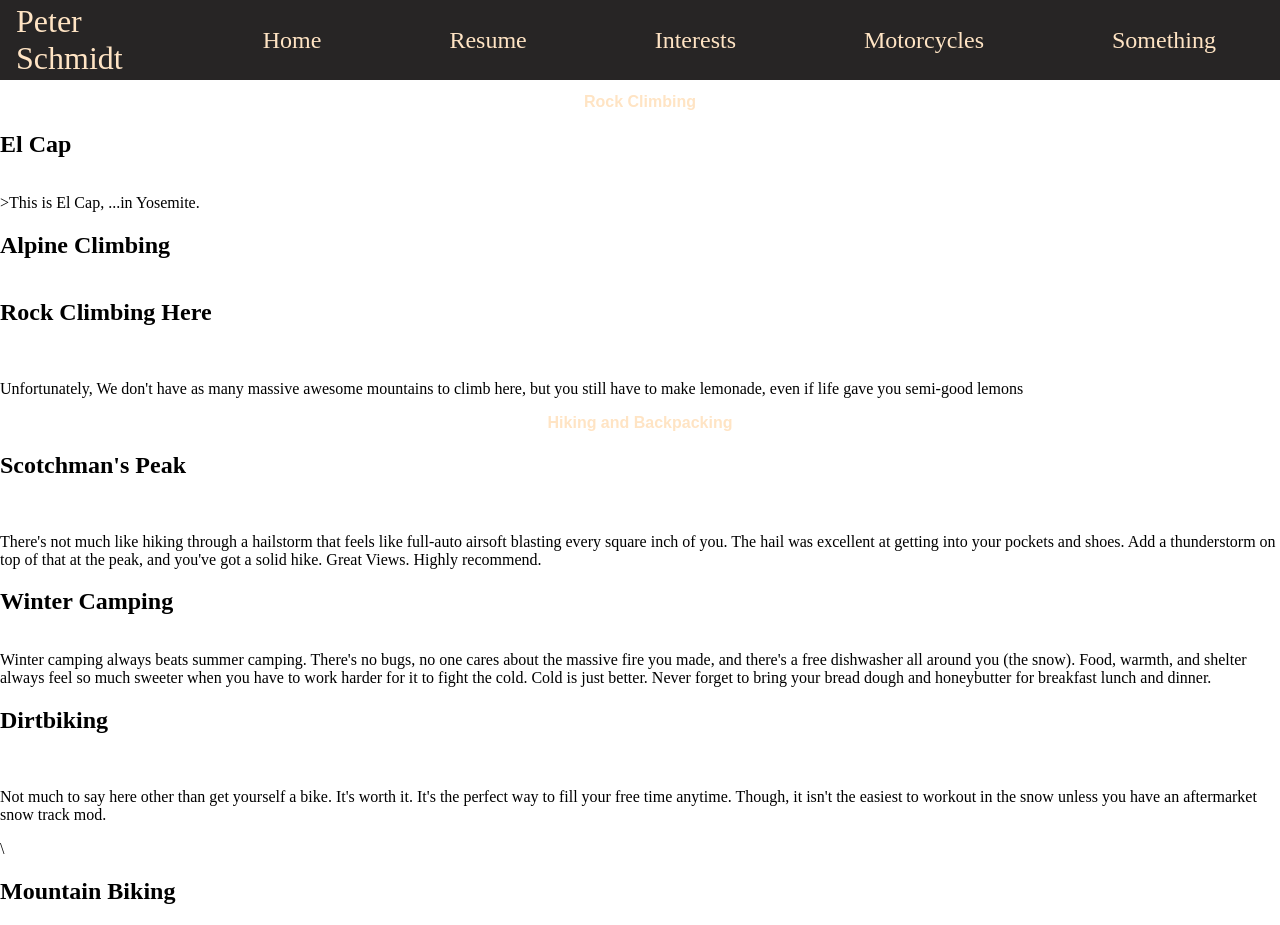
==== Interests.html @ 17c7e3bd "Progress in Interests.html" ====
<html>
    <head>
        <link rel="stylesheet" href="styles.css">
        <script src="/JS/scripts.js"></script>
    </head>

    <body> 

        <iframe src="menu.html" class="menu"></iframe>
        <section class="rockclimbingsection">
            <h1 class="RockClimbingTitle">Rock Climbing</h1>

            <h2>El Cap</h2>
            <!-- Picture of El Cap -->
            <img class="IntPic1" src=""> 
            <!-- El Cap descripion-->
            <p>>This is El Cap, ...in Yosemite. </p>
            
            <h2>Alpine Climbing</h2>
            <!-- Picture of Alpinist -->
            <img class="IntPic2" src="">
            <!-- Alpine Climbing Description -->
            <p></p>

            <h2>Rock Climbing Here</h2>
            <!-- Rock Climbing Here -->
            <img class="IntPic3" src="">
            <img class="IntPic4" src="">
            <!-- Rock Climbing Here Description -->
            <p>Unfortunately, We don't have as many massive awesome mountains to climb here, but you still have to make lemonade, even if life gave you semi-good lemons</p>
        </section>
        
        <section class="Hiking/Backpacking">
            <h1 class="Hiking/BackpackingTitle">Hiking and Backpacking</h1>

            <h2>Scotchman's Peak</h2>
            <!-- Scotchman's Peak Pictures-->
            <img class="IntPic5" src="">
            <img class="IntPic6" src="">
            <img class="IntPic7" src="">
            <!-- Scotchman's Peak -->
            <p>There's not much like hiking through a hailstorm that feels like full-auto airsoft blasting every square inch of you. The hail was excellent at getting into your pockets and shoes. Add a thunderstorm on top of that at the peak, and you've got a solid hike. Great Views. Highly recommend.</p>
            
            <h2>Winter Camping</h2>
            <!-- Winter Camping Picture -->
            <img class="IntPic8" src="">
            <!-- Winter Camping Description -->
            <p>Winter camping always beats summer camping. There's no bugs, no one cares about the massive fire you made, and there's a free dishwasher all around you (the snow). Food, warmth, and shelter always feel so much sweeter when you have to work harder for it to fight the cold. Cold is just better. Never forget to bring your bread dough and honeybutter for breakfast lunch and dinner.</p>

            <h2>Dirtbiking</h2>
            <!-- Dirtbike Camping Picture -->
            <img class="IntPic9" src="">
            <!-- Dirtbiking Picture -->
            <img class="IntPic10" src="">
            <!-- Dirtbiking Description -->
            <p>Not much to say here other than get yourself a bike. It's worth it. It's the perfect way to fill your free time anytime. Though, it isn't the easiest to workout in the snow unless you have an aftermarket snow track mod.</p>\

            <h2>Mountain Biking</h2>
            <!-- Mountain Biking Pictures -->
            <img class="IntPic11">
            <!-- Mountain Biking Description -->
            
        </section>
        
    </body>
</html>
---- styles.css ----
body {
    margin: 0;
    padding: 0;
    height: 100%;
}

h1 {
    text-align: center;
    font-family: "Source Sans Pro", sans-serif;
    font-weight: bolder;
    color: bisque;
    font-size: 12pt;
}

/* MENU */

.menu {
    background-color: rgb(39, 37, 37);
    height: 5rem;
    display: flex;
    justify-content: space-between;
    align-items: center;
    overflow: hidden;
    border: none;
    position: sticky;
    top: 0;
    z-index: 1000;
    width: 100%;
    overflow: hidden;
}

.name {
    font-size: 2rem;
    margin: auto 1rem;
    color: bisque;
}

.menu a {
    block-size: 5rem 5rem;
    font-size: 1.5rem;
    color: bisque;
    text-decoration: none;
    padding: 2rem;
    display: block;    
    margin: 2rem;
}
.menu a:hover {
    display: inline-block;
    background-color: rgb(255, 228, 196, 0.2);
}

/* HOME */

.Home {
    top: 0;
    width: 100%;
    height: 100vh;
    scroll-padding: 100px;
    background-image: url(Images/M1000RRWallpaper.jpg);
    background-size: cover;
    background-position: center;
    background-repeat: no-repeat;
    background-attachment: absolute;
    z-index: -2;
} 

/* RESUME PAGE*/

.resumepage {
    scrollbar-width: none;
}
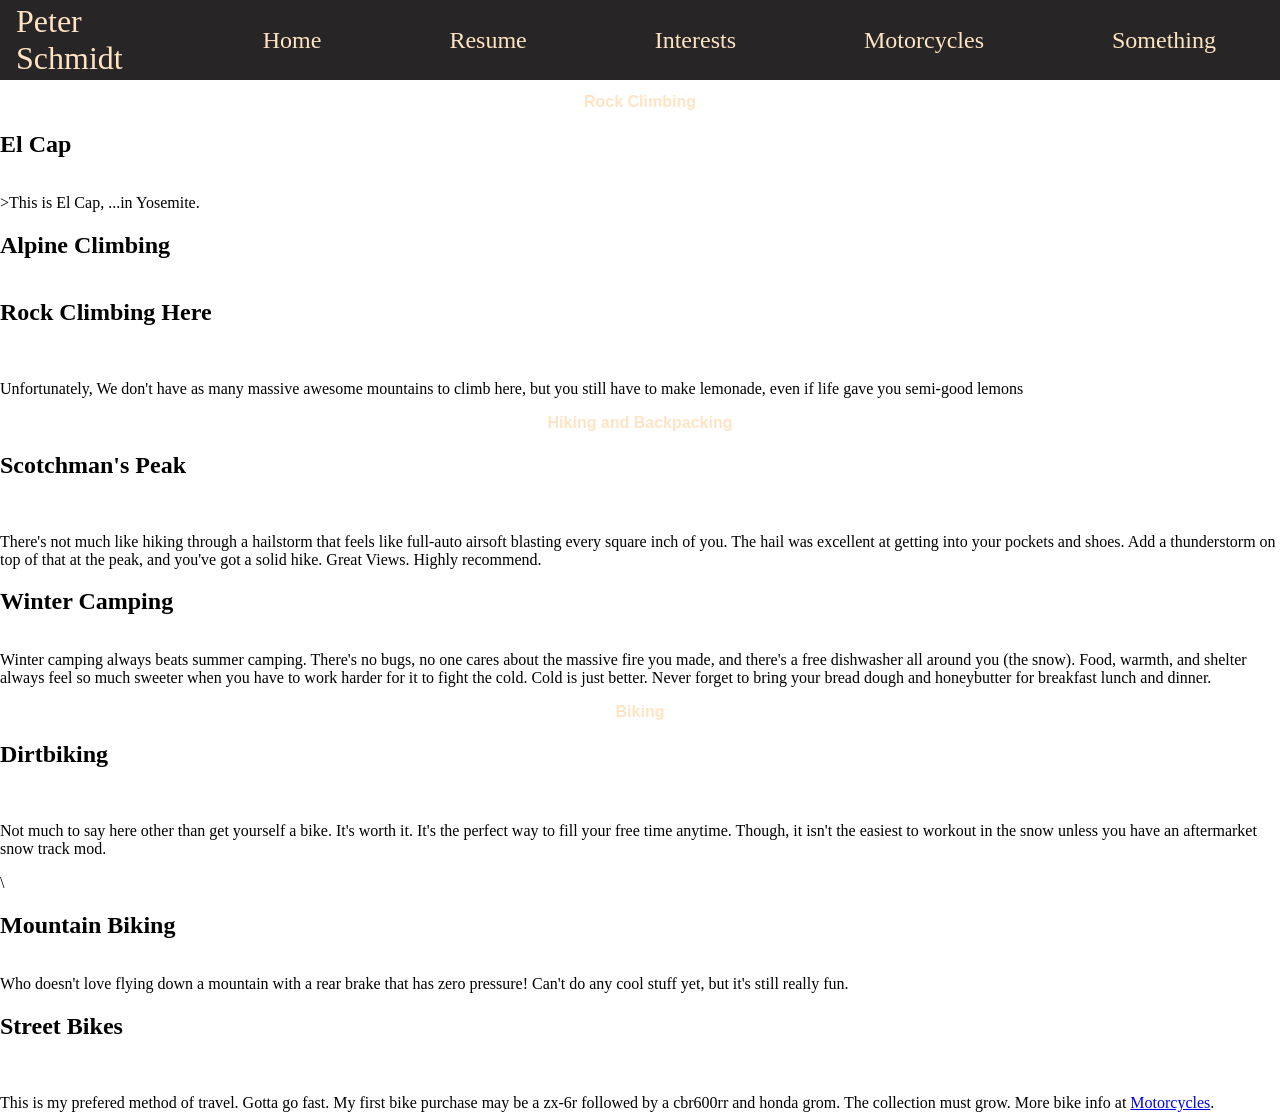
==== commit 00b79623: "Initial Finish on Interests.html Beta finished up through Street Bikes Description." ====
--- a/Interests.html
+++ b/Interests.html
@@ -4,62 +4,90 @@
         <script src="/JS/scripts.js"></script>
     </head>
 
-    <body> 
+    <body class="InterestsPage"> 
 
         <iframe src="menu.html" class="menu"></iframe>
         <section class="rockclimbingsection">
             <h1 class="RockClimbingTitle">Rock Climbing</h1>
 
-            <h2>El Cap</h2>
-            <!-- Picture of El Cap -->
-            <img class="IntPic1" src=""> 
-            <!-- El Cap descripion-->
-            <p>>This is El Cap, ...in Yosemite. </p>
+            <div class="IntElCap">
+                <h2>El Cap</h2>
+                <!-- Picture of El Cap -->
+                <img class="IntPic1" src=""> 
+                <!-- El Cap descripion-->
+                <p>>This is El Cap, ...in Yosemite. </p>
+            </div>
             
-            <h2>Alpine Climbing</h2>
-            <!-- Picture of Alpinist -->
-            <img class="IntPic2" src="">
-            <!-- Alpine Climbing Description -->
-            <p></p>
 
-            <h2>Rock Climbing Here</h2>
-            <!-- Rock Climbing Here -->
-            <img class="IntPic3" src="">
-            <img class="IntPic4" src="">
-            <!-- Rock Climbing Here Description -->
-            <p>Unfortunately, We don't have as many massive awesome mountains to climb here, but you still have to make lemonade, even if life gave you semi-good lemons</p>
+            <div class="IntAlpineClimbing">
+                <h2>Alpine Climbing</h2>
+                <!-- Picture of Alpinist -->
+                <img class="IntPic2" src="">
+                <!-- Alpine Climbing Description -->
+                <p></p>
+            </div>
+
+            <div class="IntRockClimbing">
+                <h2>Rock Climbing Here</h2>
+                <!-- Rock Climbing Here -->
+                <img class="IntPic3" src="">
+                <img class="IntPic4" src="">
+                <!-- Rock Climbing Here Description -->
+                <p>Unfortunately, We don't have as many massive awesome mountains to climb here, but you still have to make lemonade, even if life gave you semi-good lemons</p>
+            </div>
         </section>
         
         <section class="Hiking/Backpacking">
             <h1 class="Hiking/BackpackingTitle">Hiking and Backpacking</h1>
 
-            <h2>Scotchman's Peak</h2>
-            <!-- Scotchman's Peak Pictures-->
-            <img class="IntPic5" src="">
-            <img class="IntPic6" src="">
-            <img class="IntPic7" src="">
-            <!-- Scotchman's Peak -->
-            <p>There's not much like hiking through a hailstorm that feels like full-auto airsoft blasting every square inch of you. The hail was excellent at getting into your pockets and shoes. Add a thunderstorm on top of that at the peak, and you've got a solid hike. Great Views. Highly recommend.</p>
-            
-            <h2>Winter Camping</h2>
-            <!-- Winter Camping Picture -->
-            <img class="IntPic8" src="">
-            <!-- Winter Camping Description -->
-            <p>Winter camping always beats summer camping. There's no bugs, no one cares about the massive fire you made, and there's a free dishwasher all around you (the snow). Food, warmth, and shelter always feel so much sweeter when you have to work harder for it to fight the cold. Cold is just better. Never forget to bring your bread dough and honeybutter for breakfast lunch and dinner.</p>
+            <div class="IntScothmansPeak">
+                <h2>Scotchman's Peak</h2>
+                <!-- Scotchman's Peak Pictures-->
+                <img class="IntPic5" src="">
+                <img class="IntPic6" src="">
+                <img class="IntPic7" src="">
+                <!-- Scotchman's Peak Description -->
+                <p>There's not much like hiking through a hailstorm that feels like full-auto airsoft blasting every square inch of you. The hail was excellent at getting into your pockets and shoes. Add a thunderstorm on top of that at the peak, and you've got a solid hike. Great Views. Highly recommend.</p>
+            </div>
 
-            <h2>Dirtbiking</h2>
-            <!-- Dirtbike Camping Picture -->
-            <img class="IntPic9" src="">
-            <!-- Dirtbiking Picture -->
-            <img class="IntPic10" src="">
-            <!-- Dirtbiking Description -->
-            <p>Not much to say here other than get yourself a bike. It's worth it. It's the perfect way to fill your free time anytime. Though, it isn't the easiest to workout in the snow unless you have an aftermarket snow track mod.</p>\
+            <div class="IntWinterCamping">
+                <h2>Winter Camping</h2>
+                <!-- Winter Camping Picture -->
+                <img class="IntPic8" src="">
+                <!-- Winter Camping Description -->
+                <p>Winter camping always beats summer camping. There's no bugs, no one cares about the massive fire you made, and there's a free dishwasher all around you (the snow). Food, warmth, and shelter always feel so much sweeter when you have to work harder for it to fight the cold. Cold is just better. Never forget to bring your bread dough and honeybutter for breakfast lunch and dinner.</p>
+            </div>
+        </section>
 
-            <h2>Mountain Biking</h2>
-            <!-- Mountain Biking Pictures -->
-            <img class="IntPic11">
-            <!-- Mountain Biking Description -->
-            
+        <section class="Biking">
+            <h1>Biking</h1>
+
+            <div class="IntDirtbiking">
+                <h2>Dirtbiking</h2>
+                <!-- Dirtbike Camping Picture -->
+                <img class="IntPic9" src="">
+                <!-- Dirtbiking Picture -->
+                <img class="IntPic10" src="">
+                <!-- Dirtbiking Description -->
+                <p>Not much to say here other than get yourself a bike. It's worth it. It's the perfect way to fill your free time anytime. Though, it isn't the easiest to workout in the snow unless you have an aftermarket snow track mod.</p>\
+            </div>
+
+            <div class="IntMountainBiking">
+                <h2>Mountain Biking</h2>
+                <!-- Mountain Biking Pictures -->
+                <img class="IntPic11" src="">
+                <!-- Mountain Biking Description -->
+                <p>Who doesn't love flying down a mountain with a rear brake that has zero pressure! Can't do any cool stuff yet, but it's still really fun.</p>
+            </div>
+
+            <div class="IntStreetBikes">
+                <h2>Street Bikes</h2>
+                <!-- Street Bike Pictures -->
+                <img class="IntPic12" src="">
+                <img class="IntPic13" src="">
+                <!-- Street Bike Descriptions -->
+                <p>This is my prefered method of travel. Gotta go fast. My first bike purchase may be a zx-6r followed by a cbr600rr and honda grom. The collection must grow. More bike info at <a href="Motorcycles.html">Motorcycles</a>.</p>
+            </div>
         </section>
         
     </body>
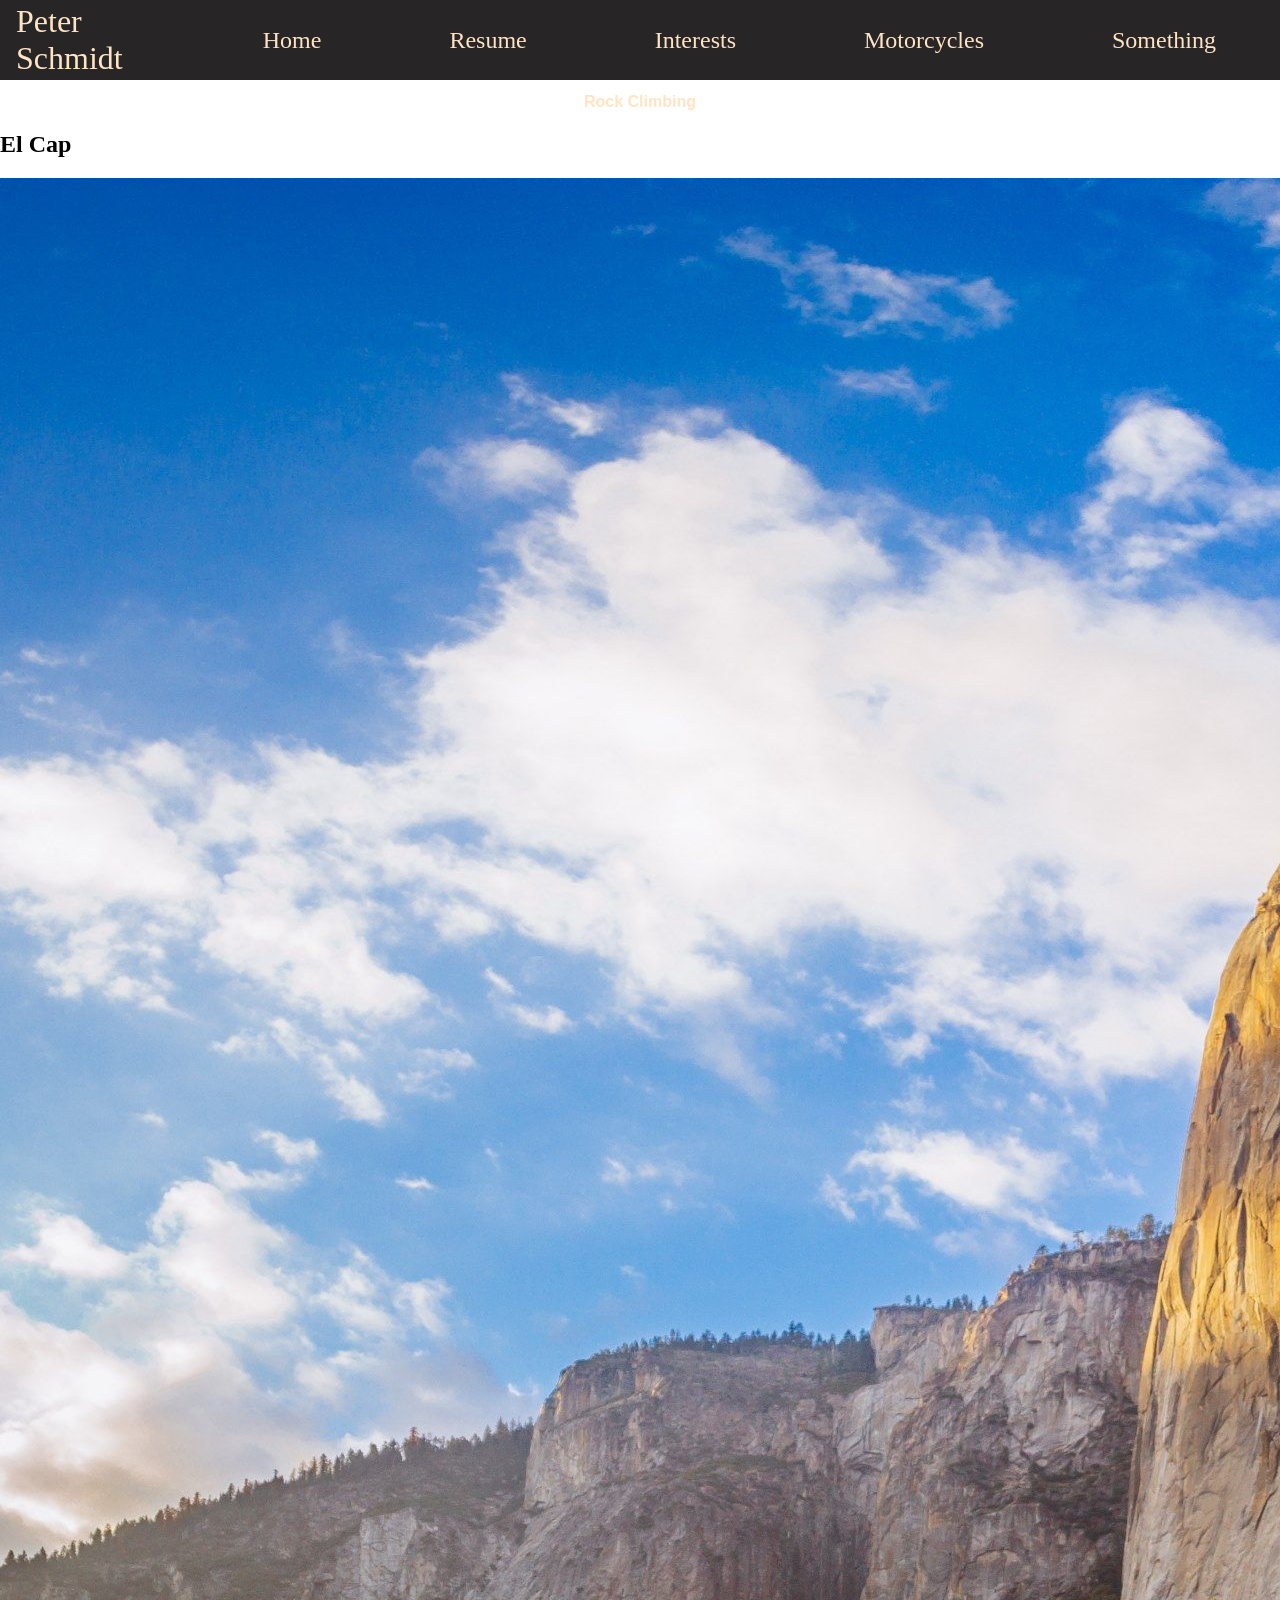
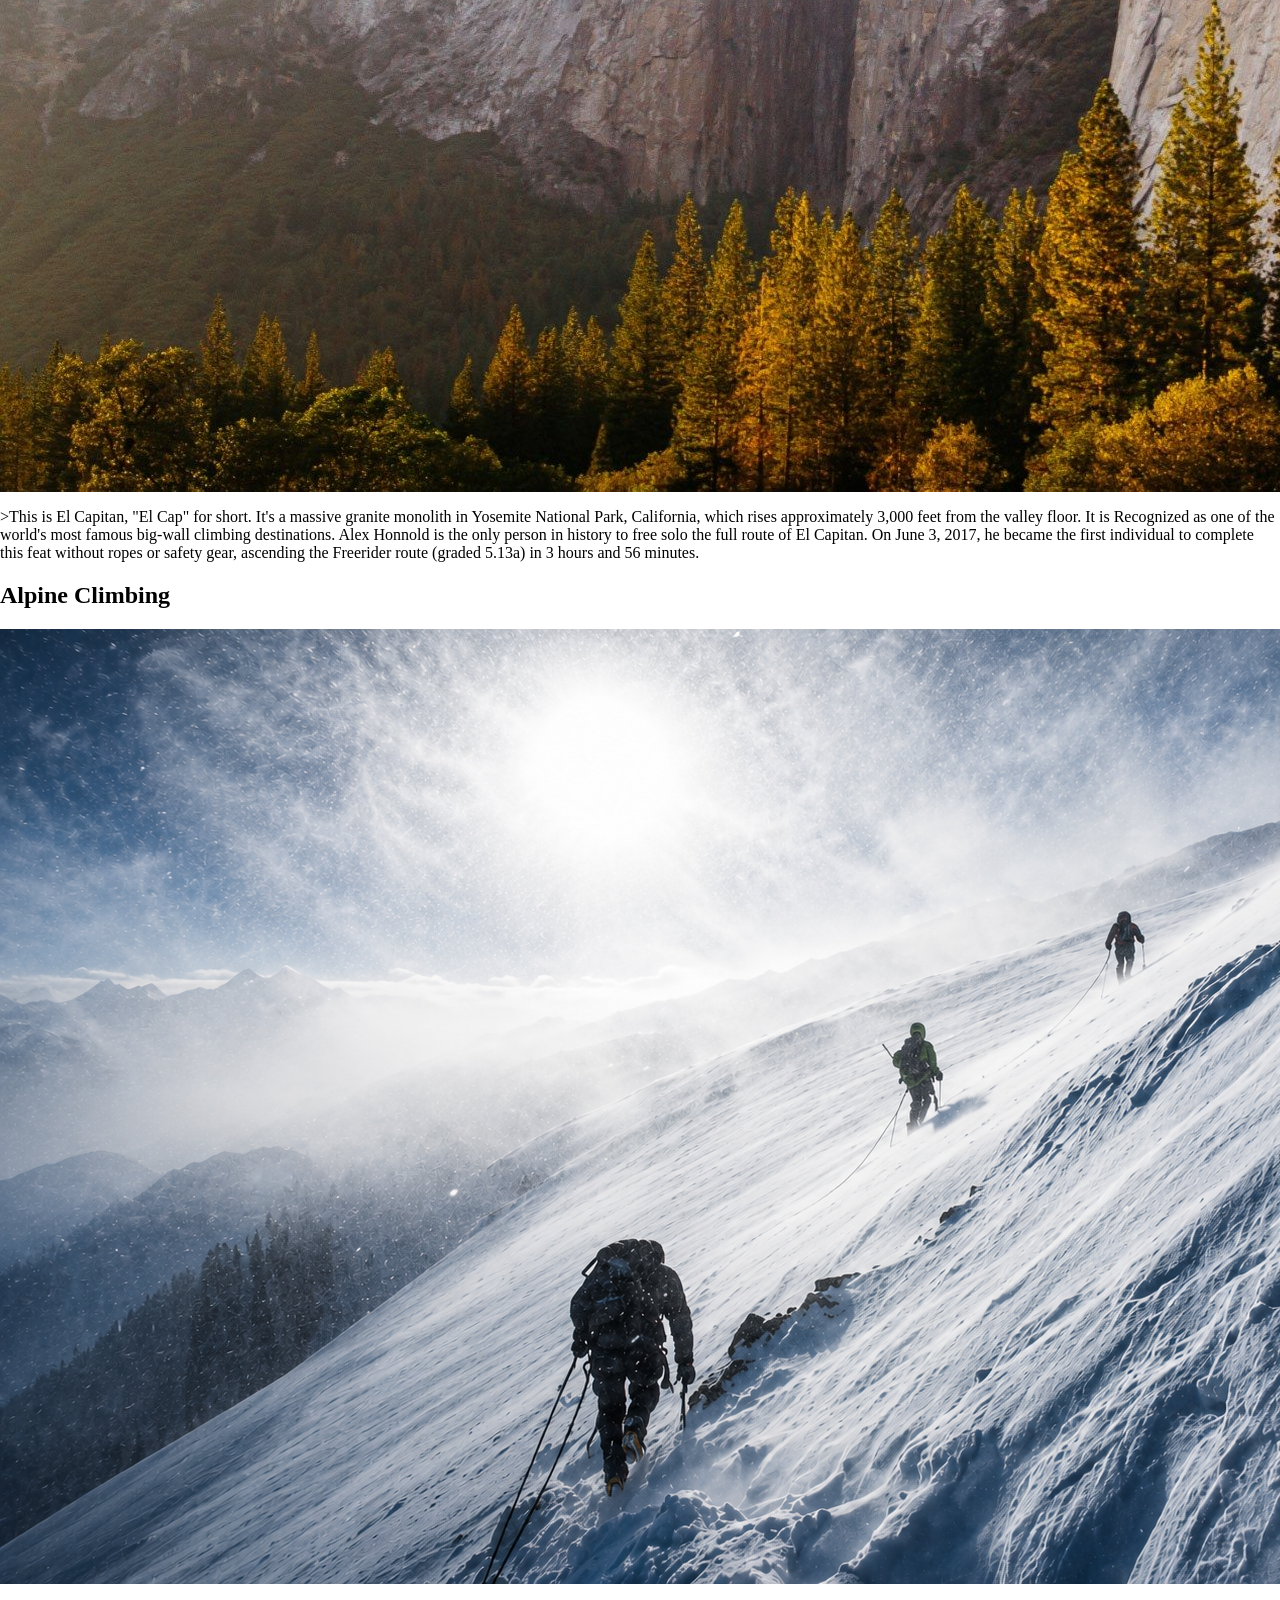
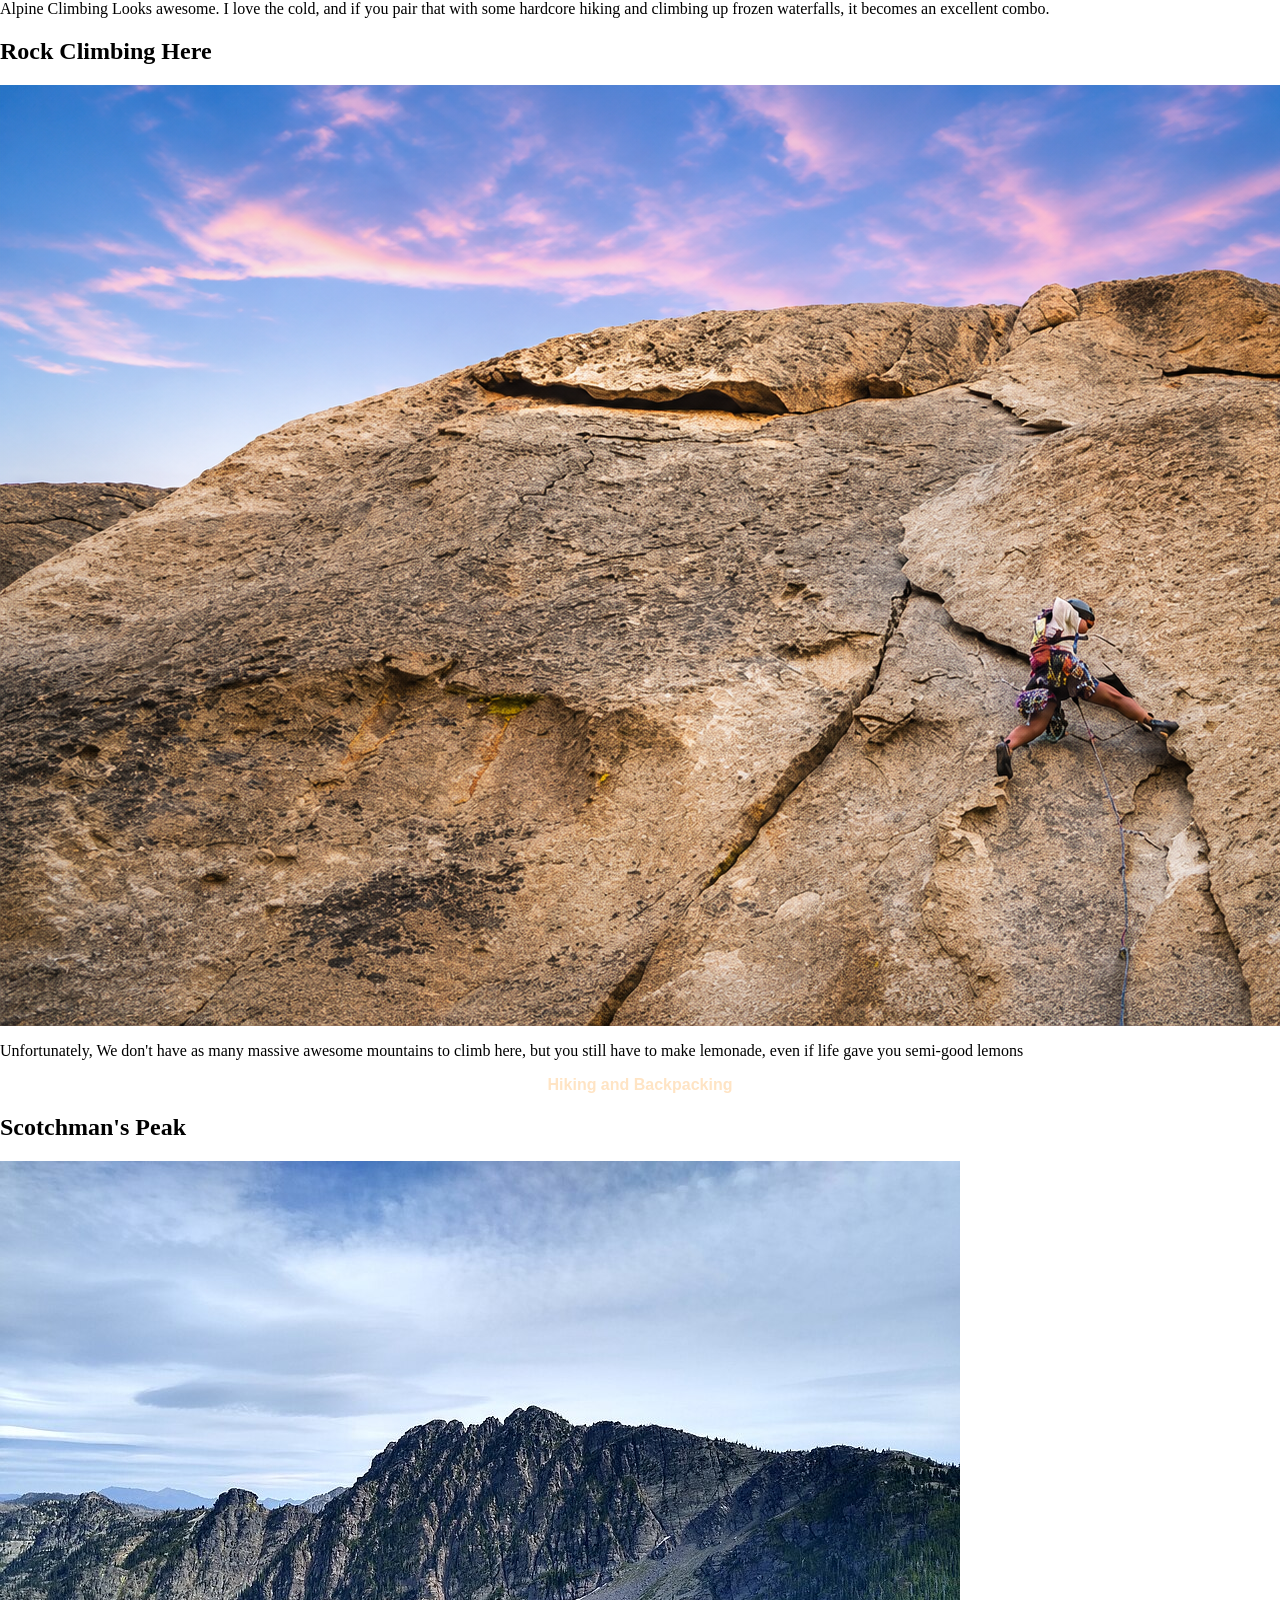
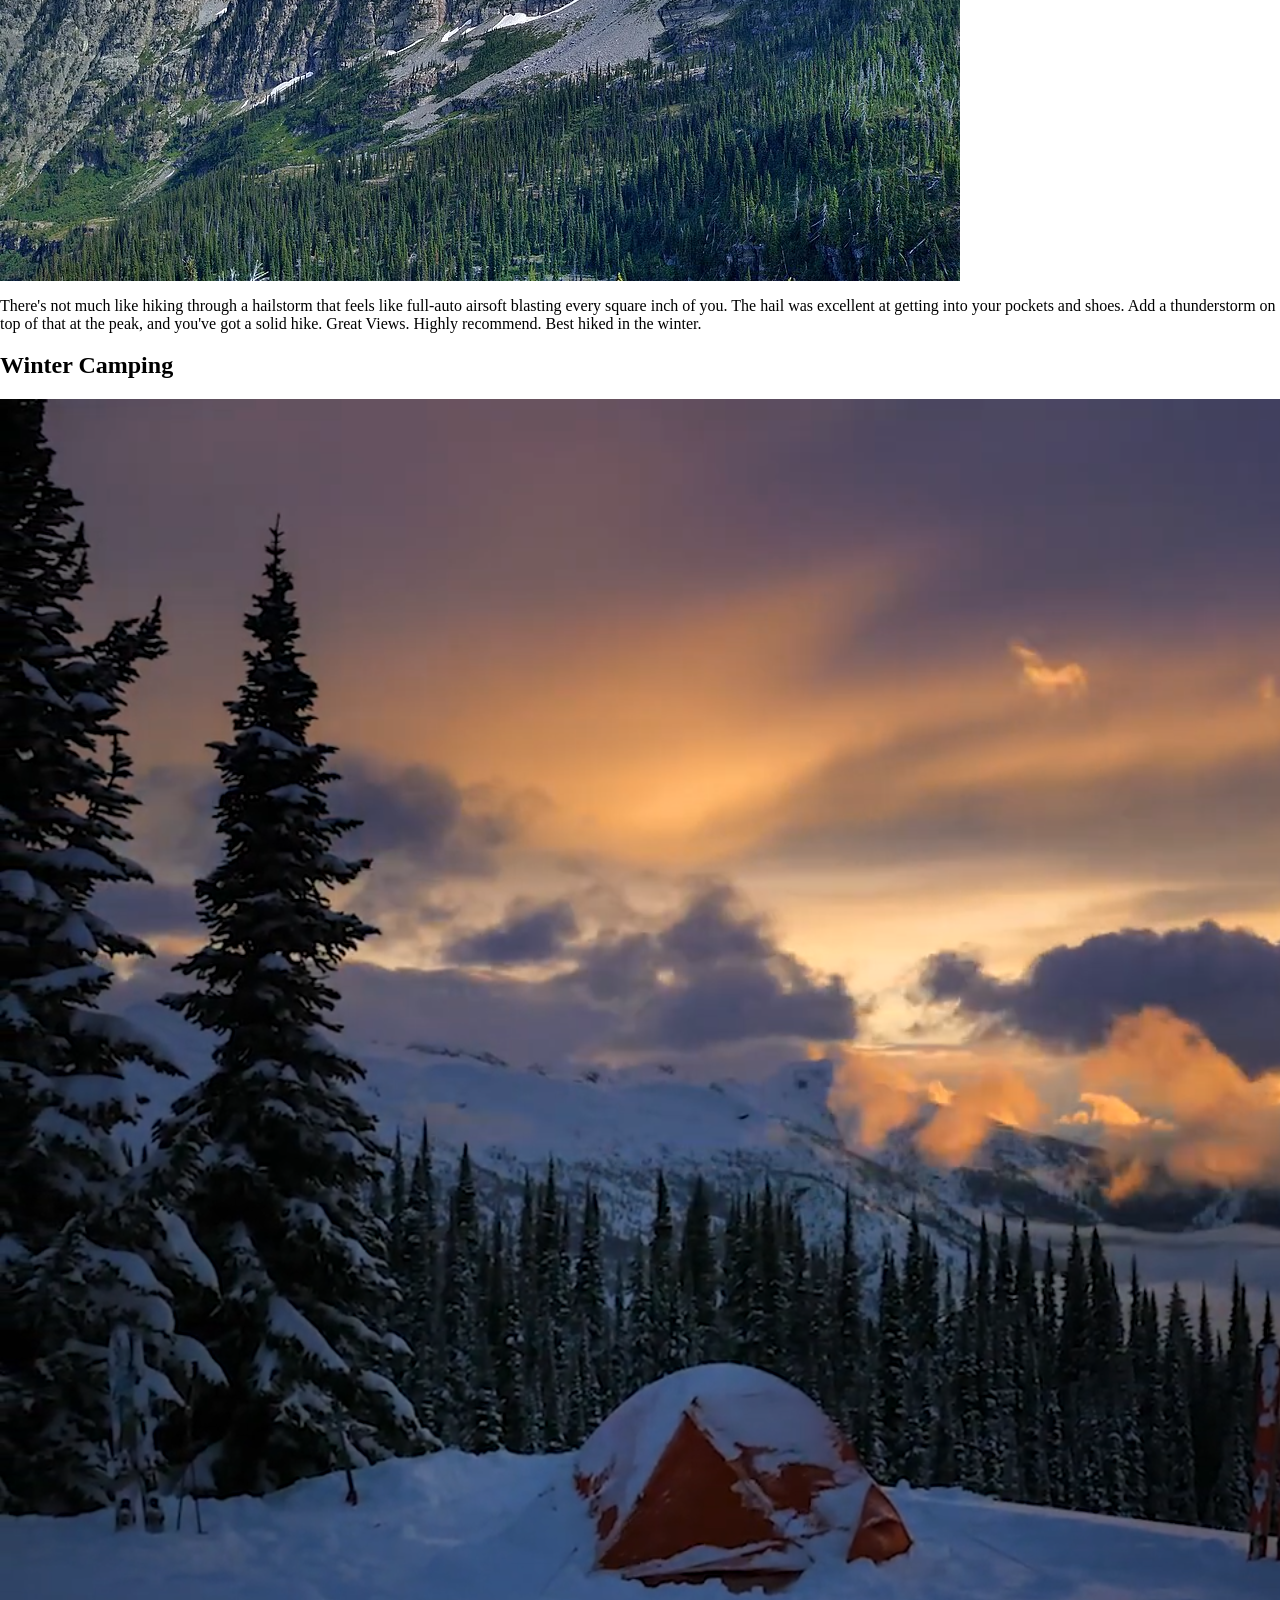
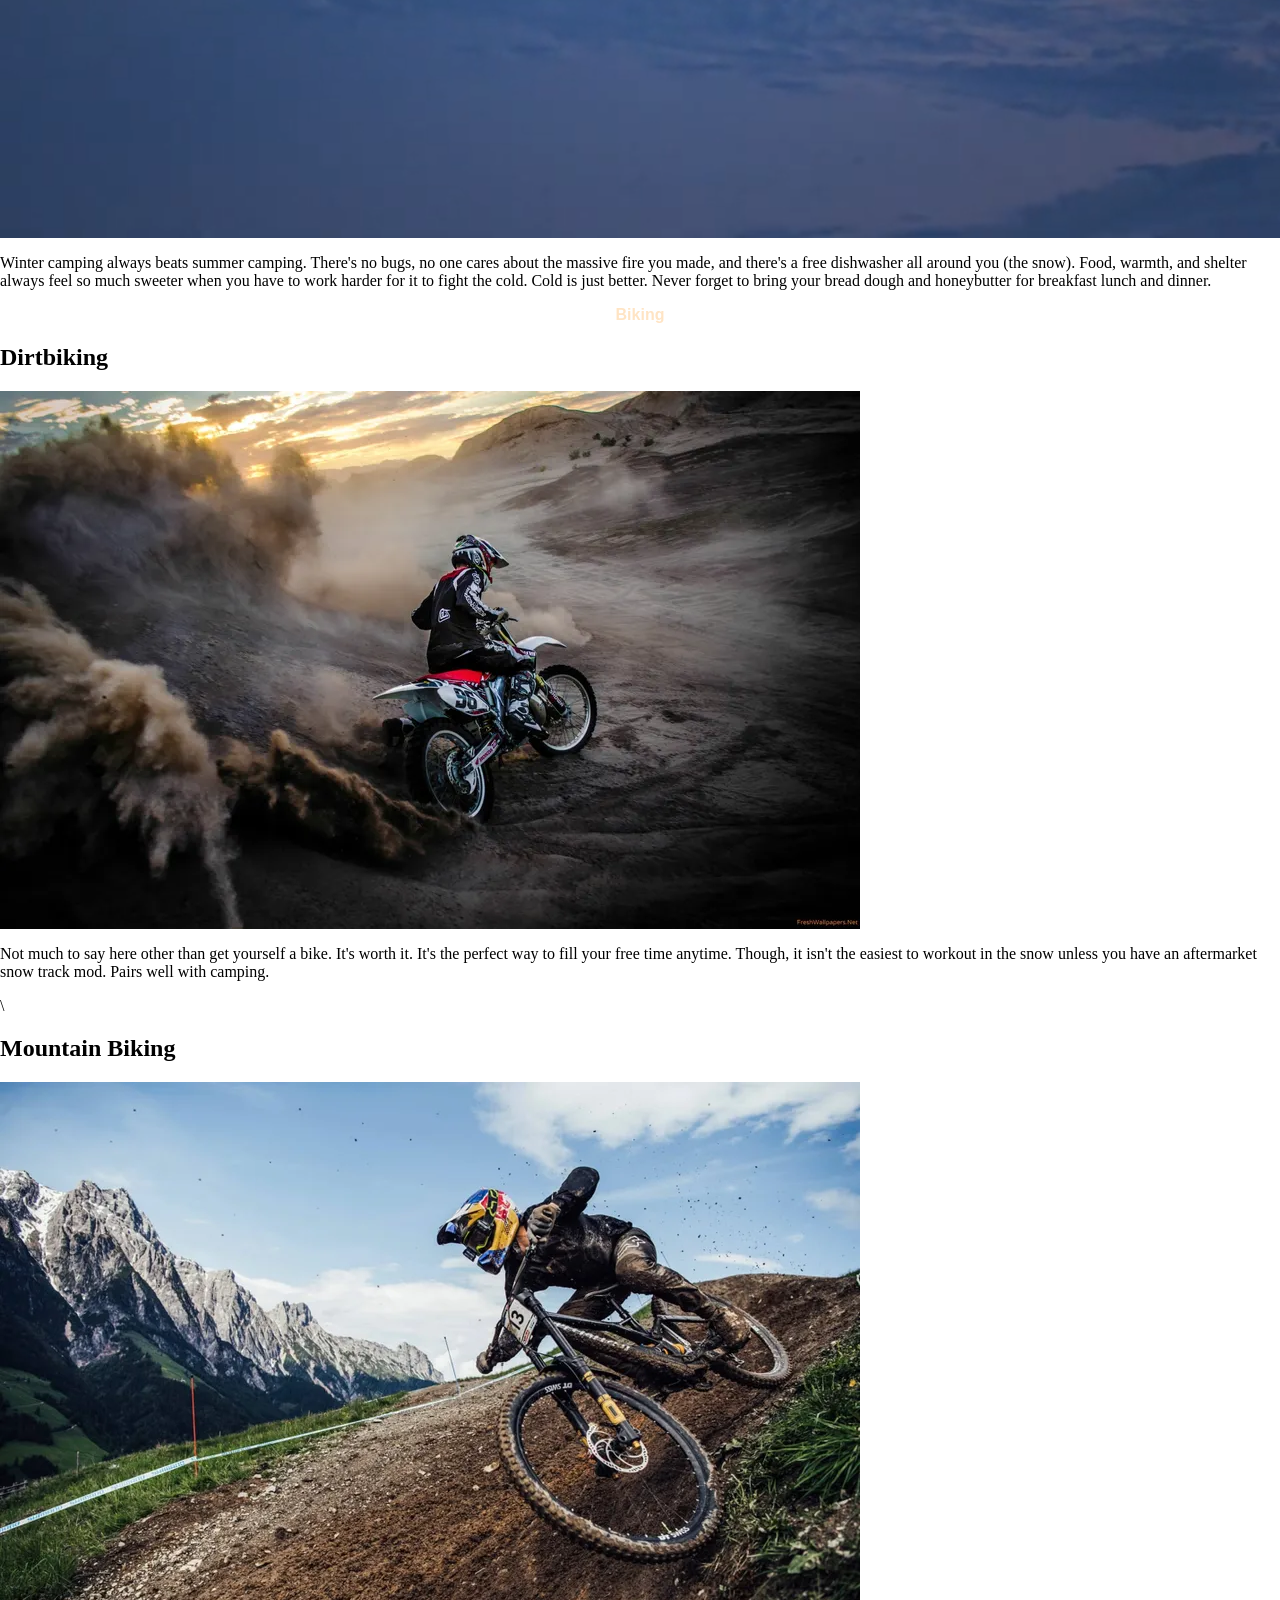
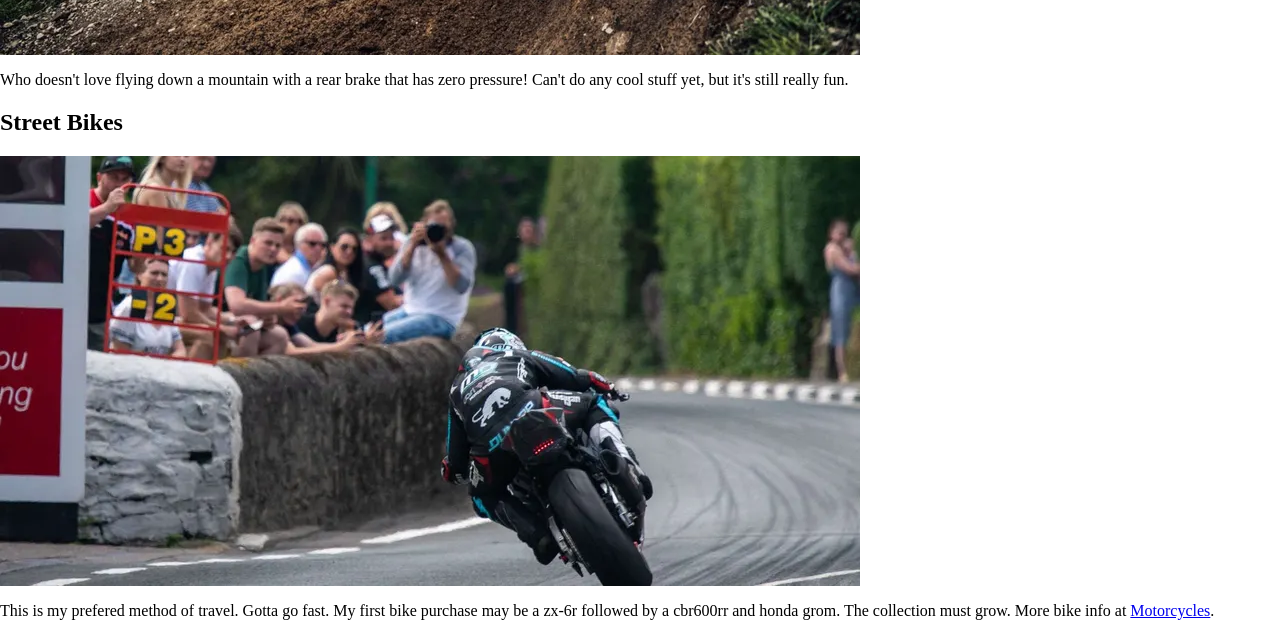
==== commit d7e41888: "Finish Interests.html  (beta and no css)" ====
--- a/Interests.html
+++ b/Interests.html
@@ -7,75 +7,71 @@
     <body class="InterestsPage"> 
 
         <iframe src="menu.html" class="menu"></iframe>
-        <section class="rockclimbingsection">
+        <section class="RockClimbingSection">
             <h1 class="RockClimbingTitle">Rock Climbing</h1>
 
             <div class="IntElCap">
                 <h2>El Cap</h2>
                 <!-- Picture of El Cap -->
-                <img class="IntPic1" src=""> 
+                <img class="IntPic1" src="Images/ElCapitan.jpg"> 
                 <!-- El Cap descripion-->
-                <p>>This is El Cap, ...in Yosemite. </p>
+                <p>>This is El Capitan, "El Cap" for short. It's a massive granite monolith in Yosemite National Park, California, which rises approximately 3,000 feet from the valley floor. It is Recognized as one of the world's most famous big-wall climbing destinations. Alex Honnold is the only person in history to free solo the full route of El Capitan. On June 3, 2017, he became the first individual to complete this feat without ropes or safety gear, ascending the Freerider route (graded 5.13a) in 3 hours and 56 minutes.</p>
             </div>
             
 
             <div class="IntAlpineClimbing">
                 <h2>Alpine Climbing</h2>
                 <!-- Picture of Alpinist -->
-                <img class="IntPic2" src="">
+                <img class="IntPic2" src="Images/Alpine Climbing.png">
                 <!-- Alpine Climbing Description -->
-                <p></p>
+                <p>Alpine Climbing Looks awesome. I love the cold, and if you pair that with some hardcore hiking and climbing up frozen waterfalls, it becomes an excellent combo.</p>
             </div>
 
             <div class="IntRockClimbing">
                 <h2>Rock Climbing Here</h2>
-                <!-- Rock Climbing Here -->
-                <img class="IntPic3" src="">
-                <img class="IntPic4" src="">
+                <!-- Rock Climbing Here Pictures -->
+                <img class="IntPic3" src="Images\RockClimbing.png">
                 <!-- Rock Climbing Here Description -->
                 <p>Unfortunately, We don't have as many massive awesome mountains to climb here, but you still have to make lemonade, even if life gave you semi-good lemons</p>
             </div>
         </section>
         
-        <section class="Hiking/Backpacking">
-            <h1 class="Hiking/BackpackingTitle">Hiking and Backpacking</h1>
+        <section class="Hiking/BackpackingSection">
+            <h1 class="IntHiking/BackpackingTitle">Hiking and Backpacking</h1>
 
             <div class="IntScothmansPeak">
                 <h2>Scotchman's Peak</h2>
                 <!-- Scotchman's Peak Pictures-->
-                <img class="IntPic5" src="">
-                <img class="IntPic6" src="">
-                <img class="IntPic7" src="">
+                <img class="IntPic4" src="Images/Ridgeline_of_Scotchman_Peak.jpg">
+
                 <!-- Scotchman's Peak Description -->
-                <p>There's not much like hiking through a hailstorm that feels like full-auto airsoft blasting every square inch of you. The hail was excellent at getting into your pockets and shoes. Add a thunderstorm on top of that at the peak, and you've got a solid hike. Great Views. Highly recommend.</p>
+                <p>There's not much like hiking through a hailstorm that feels like full-auto airsoft blasting every square inch of you. The hail was excellent at getting into your pockets and shoes. Add a thunderstorm on top of that at the peak, and you've got a solid hike. Great Views. Highly recommend. Best hiked in the winter.</p>
             </div>
 
             <div class="IntWinterCamping">
                 <h2>Winter Camping</h2>
                 <!-- Winter Camping Picture -->
-                <img class="IntPic8" src="">
+                <img class="IntPic5" src="Images/WinterCamping.png">
                 <!-- Winter Camping Description -->
                 <p>Winter camping always beats summer camping. There's no bugs, no one cares about the massive fire you made, and there's a free dishwasher all around you (the snow). Food, warmth, and shelter always feel so much sweeter when you have to work harder for it to fight the cold. Cold is just better. Never forget to bring your bread dough and honeybutter for breakfast lunch and dinner.</p>
             </div>
         </section>
 
-        <section class="Biking">
+        <section class="IntBikingSection">
             <h1>Biking</h1>
 
             <div class="IntDirtbiking">
                 <h2>Dirtbiking</h2>
-                <!-- Dirtbike Camping Picture -->
-                <img class="IntPic9" src="">
                 <!-- Dirtbiking Picture -->
-                <img class="IntPic10" src="">
+                <img class="IntPic6" src="Images/dirtbiking.jpg">
                 <!-- Dirtbiking Description -->
-                <p>Not much to say here other than get yourself a bike. It's worth it. It's the perfect way to fill your free time anytime. Though, it isn't the easiest to workout in the snow unless you have an aftermarket snow track mod.</p>\
+                <p>Not much to say here other than get yourself a bike. It's worth it. It's the perfect way to fill your free time anytime. Though, it isn't the easiest to workout in the snow unless you have an aftermarket snow track mod. Pairs well with camping.</p>\
             </div>
 
             <div class="IntMountainBiking">
                 <h2>Mountain Biking</h2>
                 <!-- Mountain Biking Pictures -->
-                <img class="IntPic11" src="">
+                <img class="IntPic7" src="Images/DHmtb.jpg">
                 <!-- Mountain Biking Description -->
                 <p>Who doesn't love flying down a mountain with a rear brake that has zero pressure! Can't do any cool stuff yet, but it's still really fun.</p>
             </div>
@@ -83,8 +79,7 @@
             <div class="IntStreetBikes">
                 <h2>Street Bikes</h2>
                 <!-- Street Bike Pictures -->
-                <img class="IntPic12" src="">
-                <img class="IntPic13" src="">
+                <img class="IntPic8" src="Images/StreetBiking.jpg">
                 <!-- Street Bike Descriptions -->
                 <p>This is my prefered method of travel. Gotta go fast. My first bike purchase may be a zx-6r followed by a cbr600rr and honda grom. The collection must grow. More bike info at <a href="Motorcycles.html">Motorcycles</a>.</p>
             </div>
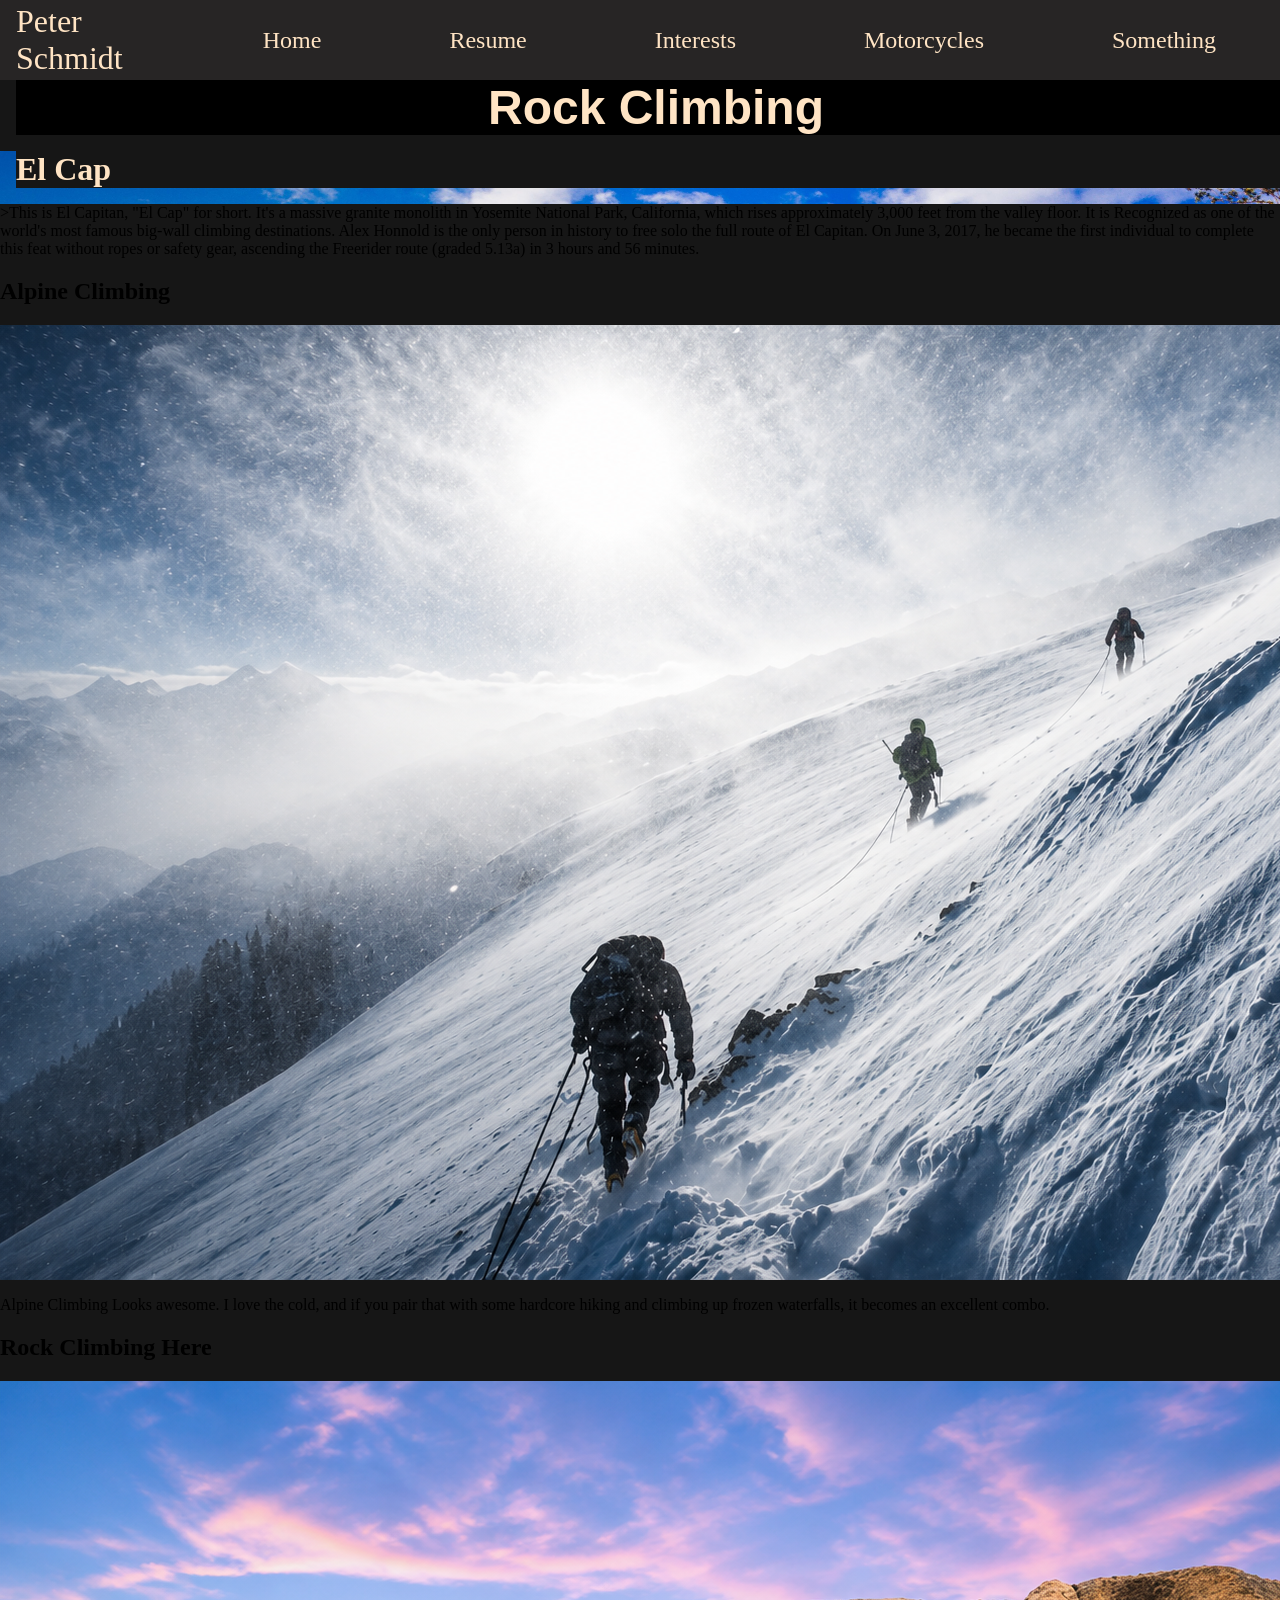
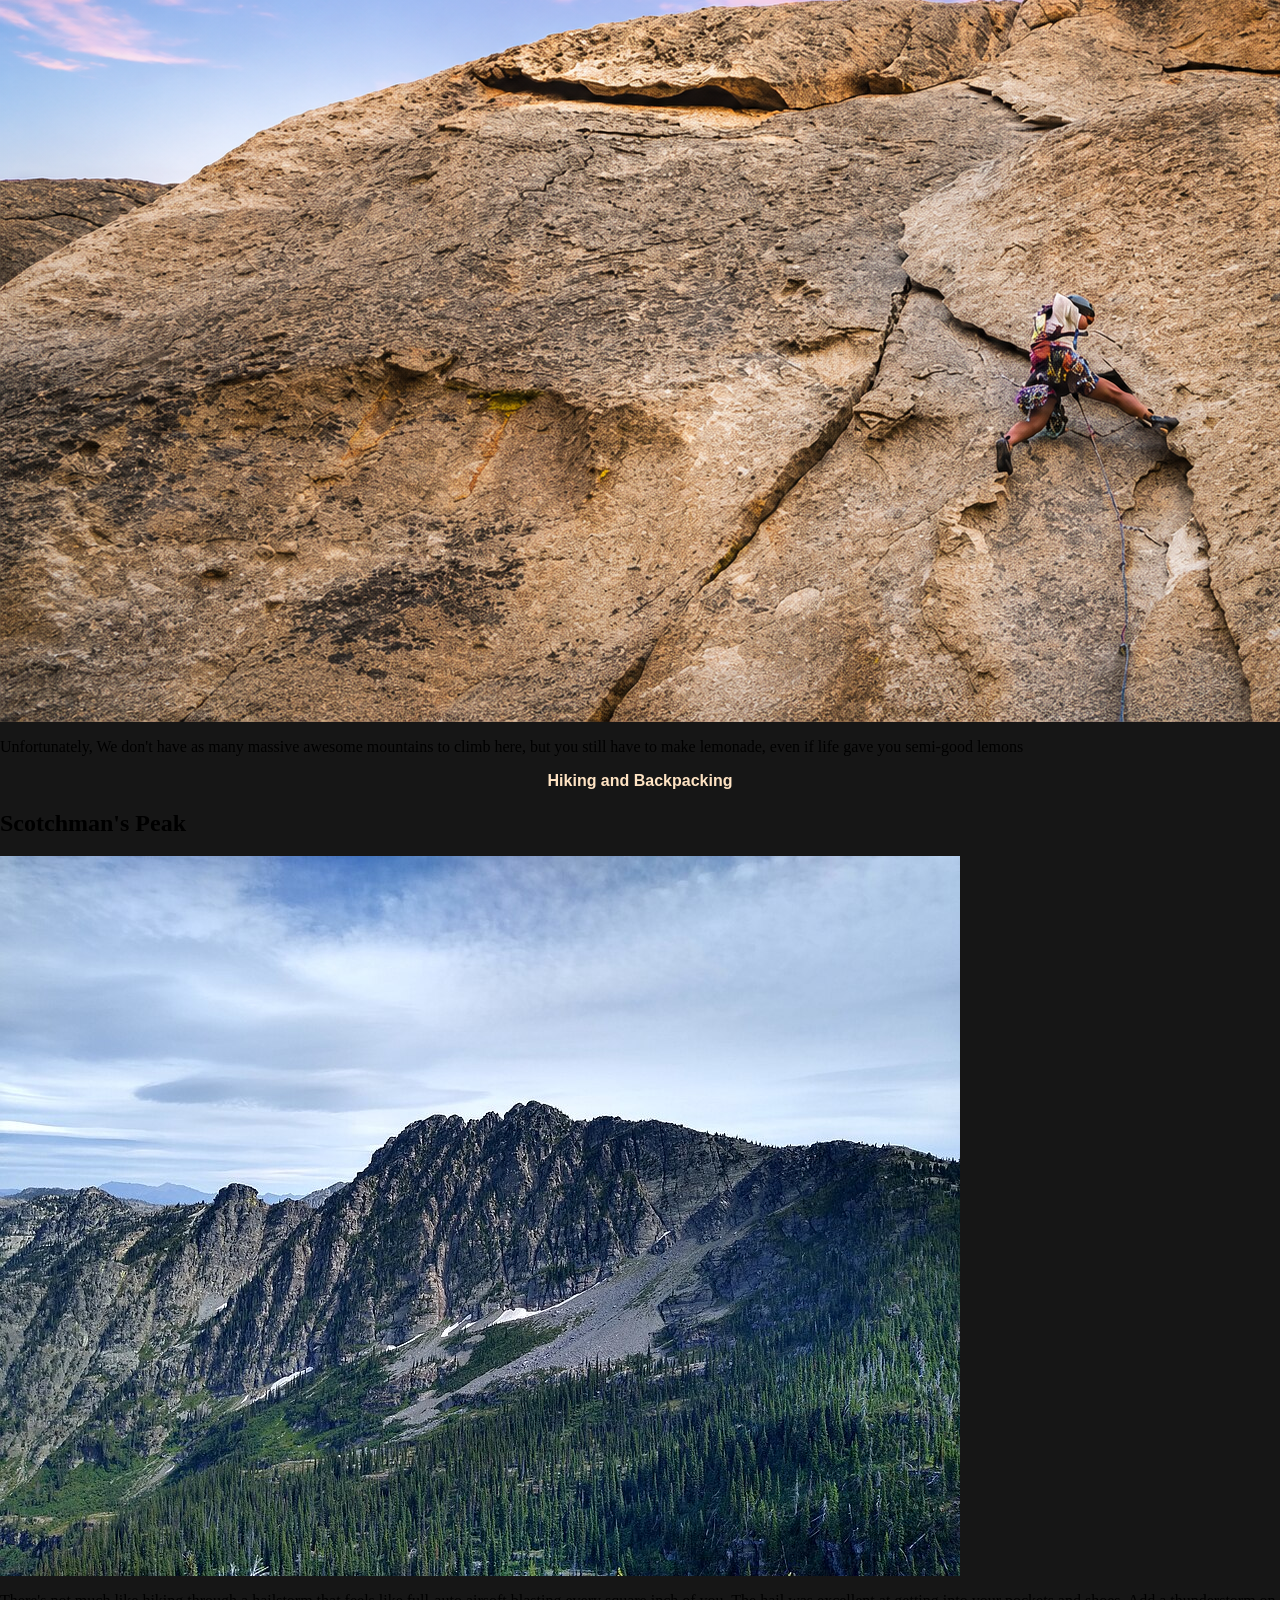
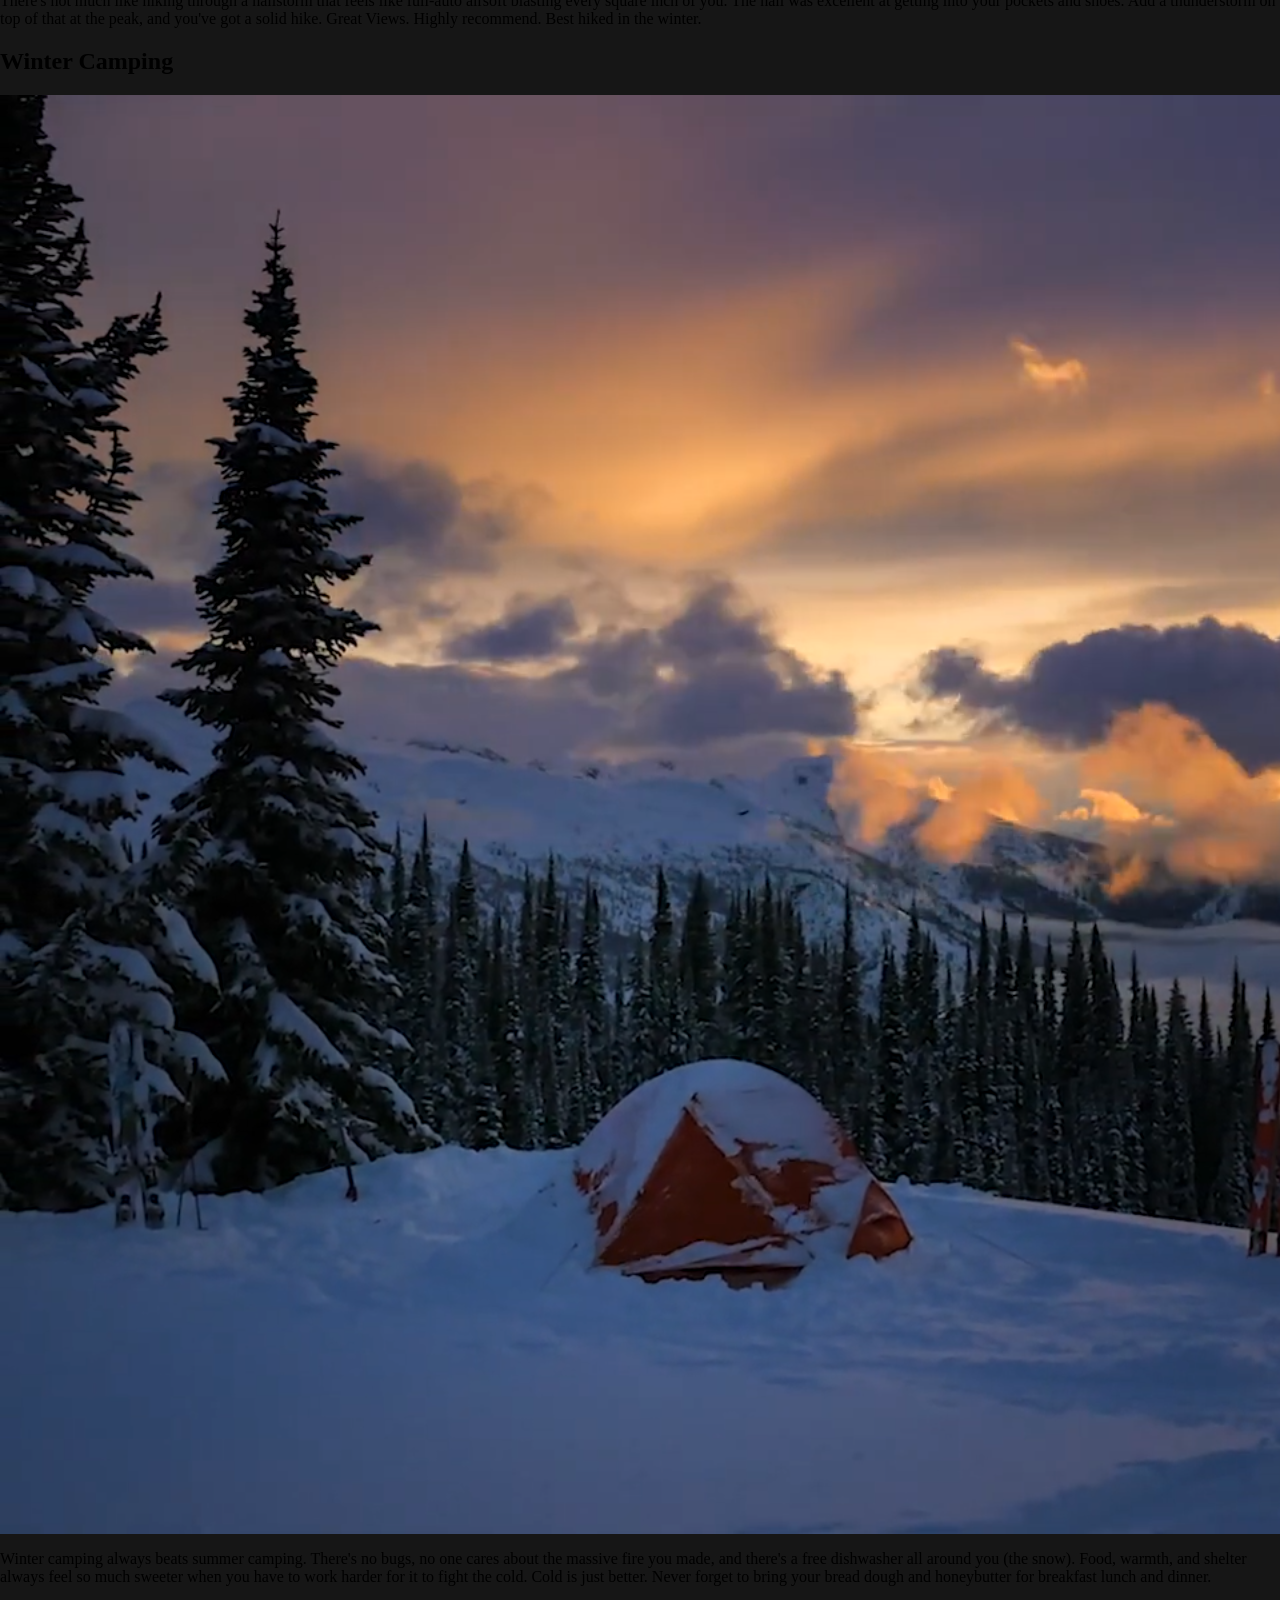
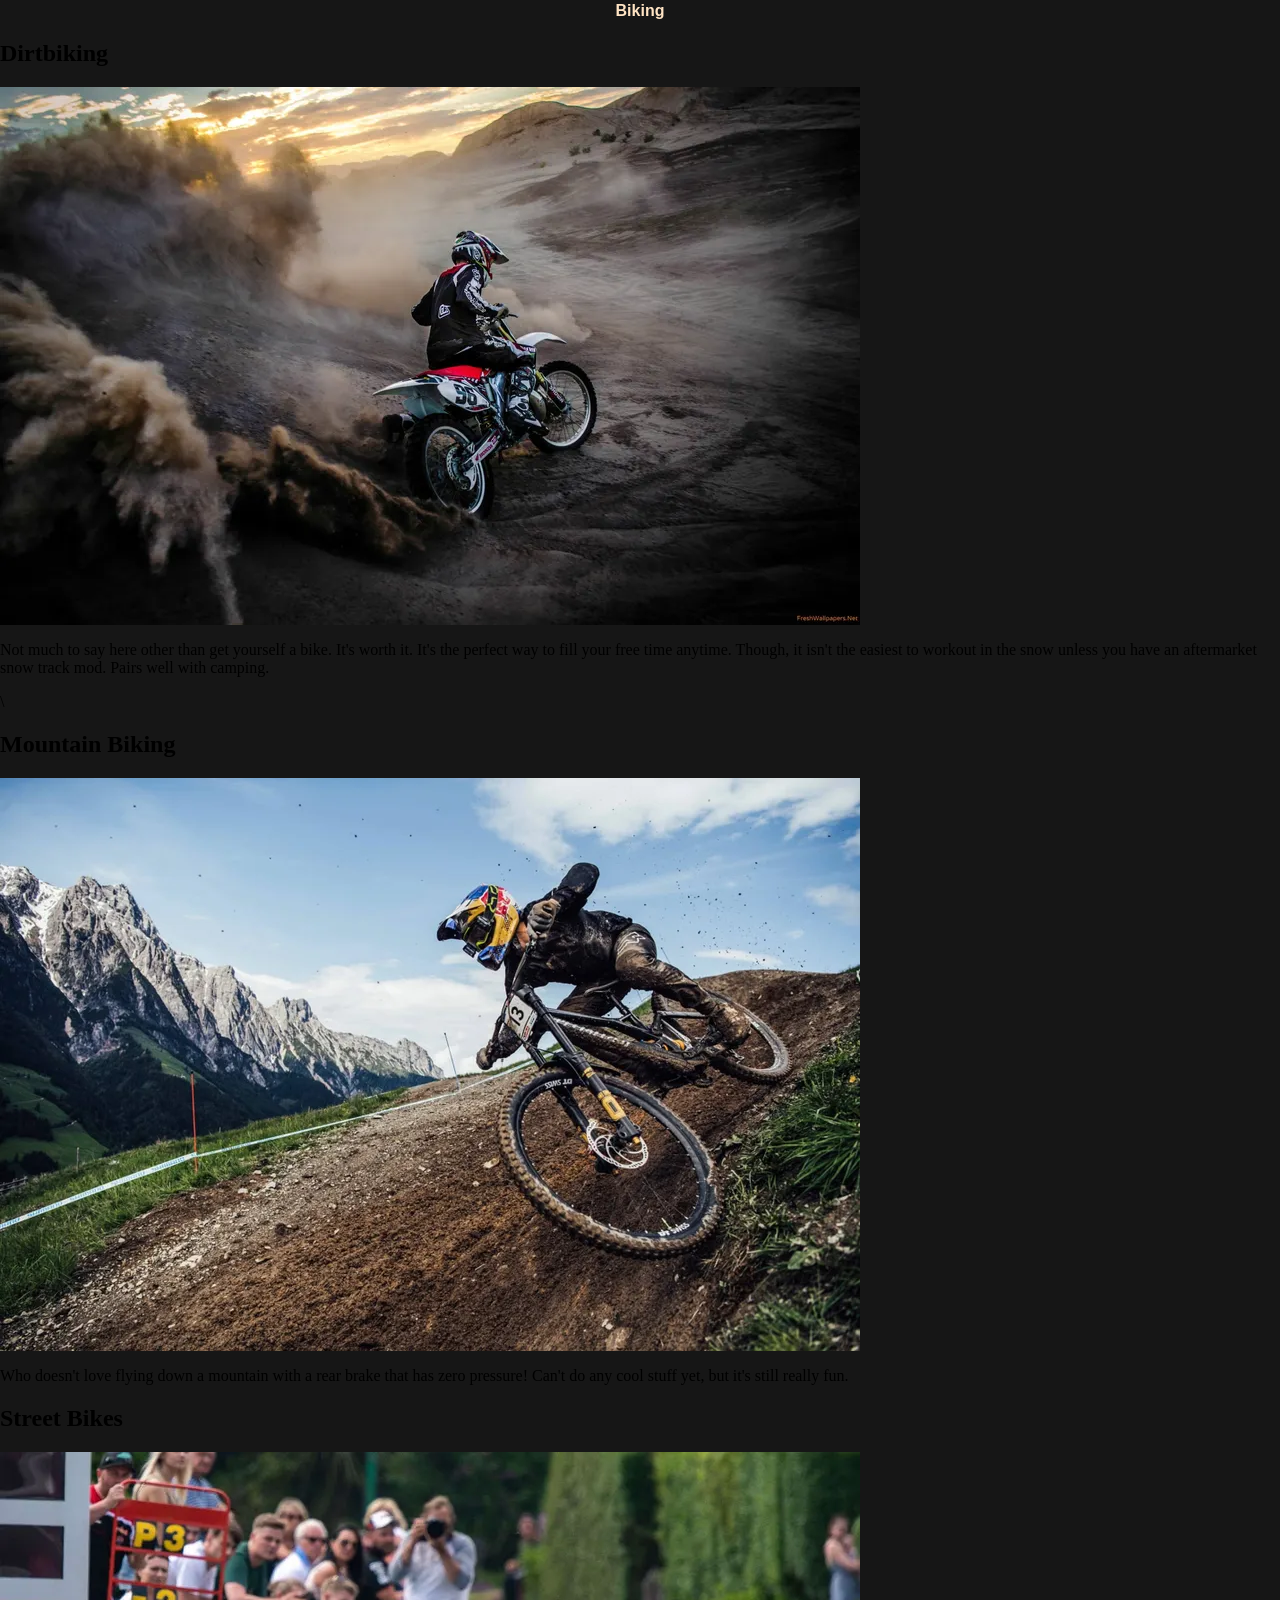
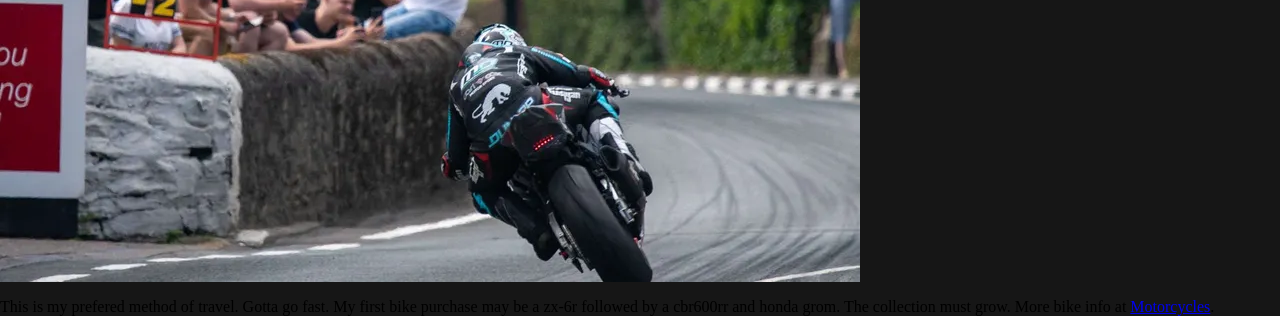
==== commit 1093df64: "Progress on styles.css for Interests.html" ====
--- a/Interests.html
+++ b/Interests.html
@@ -12,8 +12,7 @@
 
             <div class="IntElCap">
                 <h2>El Cap</h2>
-                <!-- Picture of El Cap -->
-                <img class="IntPic1" src="Images/ElCapitan.jpg"> 
+                <!-- Picture of El Capitan as Backgorund in styles.css --> 
                 <!-- El Cap descripion-->
                 <p>>This is El Capitan, "El Cap" for short. It's a massive granite monolith in Yosemite National Park, California, which rises approximately 3,000 feet from the valley floor. It is Recognized as one of the world's most famous big-wall climbing destinations. Alex Honnold is the only person in history to free solo the full route of El Capitan. On June 3, 2017, he became the first individual to complete this feat without ropes or safety gear, ascending the Freerider route (graded 5.13a) in 3 hours and 56 minutes.</p>
             </div>
--- a/styles.css
+++ b/styles.css
@@ -68,4 +68,38 @@
 
 .resumepage {
     scrollbar-width: none;
+}
+
+/* INTERESTS PAGE */
+
+.InterestsPage {
+    background-color: rgb(22, 22, 22);
+}
+
+.RockClimbingSection h1 {
+    font-size: 3rem;
+    margin: auto 1rem;
+    color: bisque;
+    display: block;
+    width: 100%;
+    background-color: black;
+}
+
+.IntElCap {
+    background-image: url("Images/ElCapitan.jpg");
+    background-size: cover;
+}
+
+.IntElCap h2 {
+    font-size: 2rem;
+    margin: 1rem;
+    display: block;
+    width: 100%;
+    color: bisque;
+    background-color: rgb(22, 22, 22);
+}
+
+.IntElCap p {
+    background-color: rgb(22, 22, 22, 50);
+    font-size: 1rem;
 }
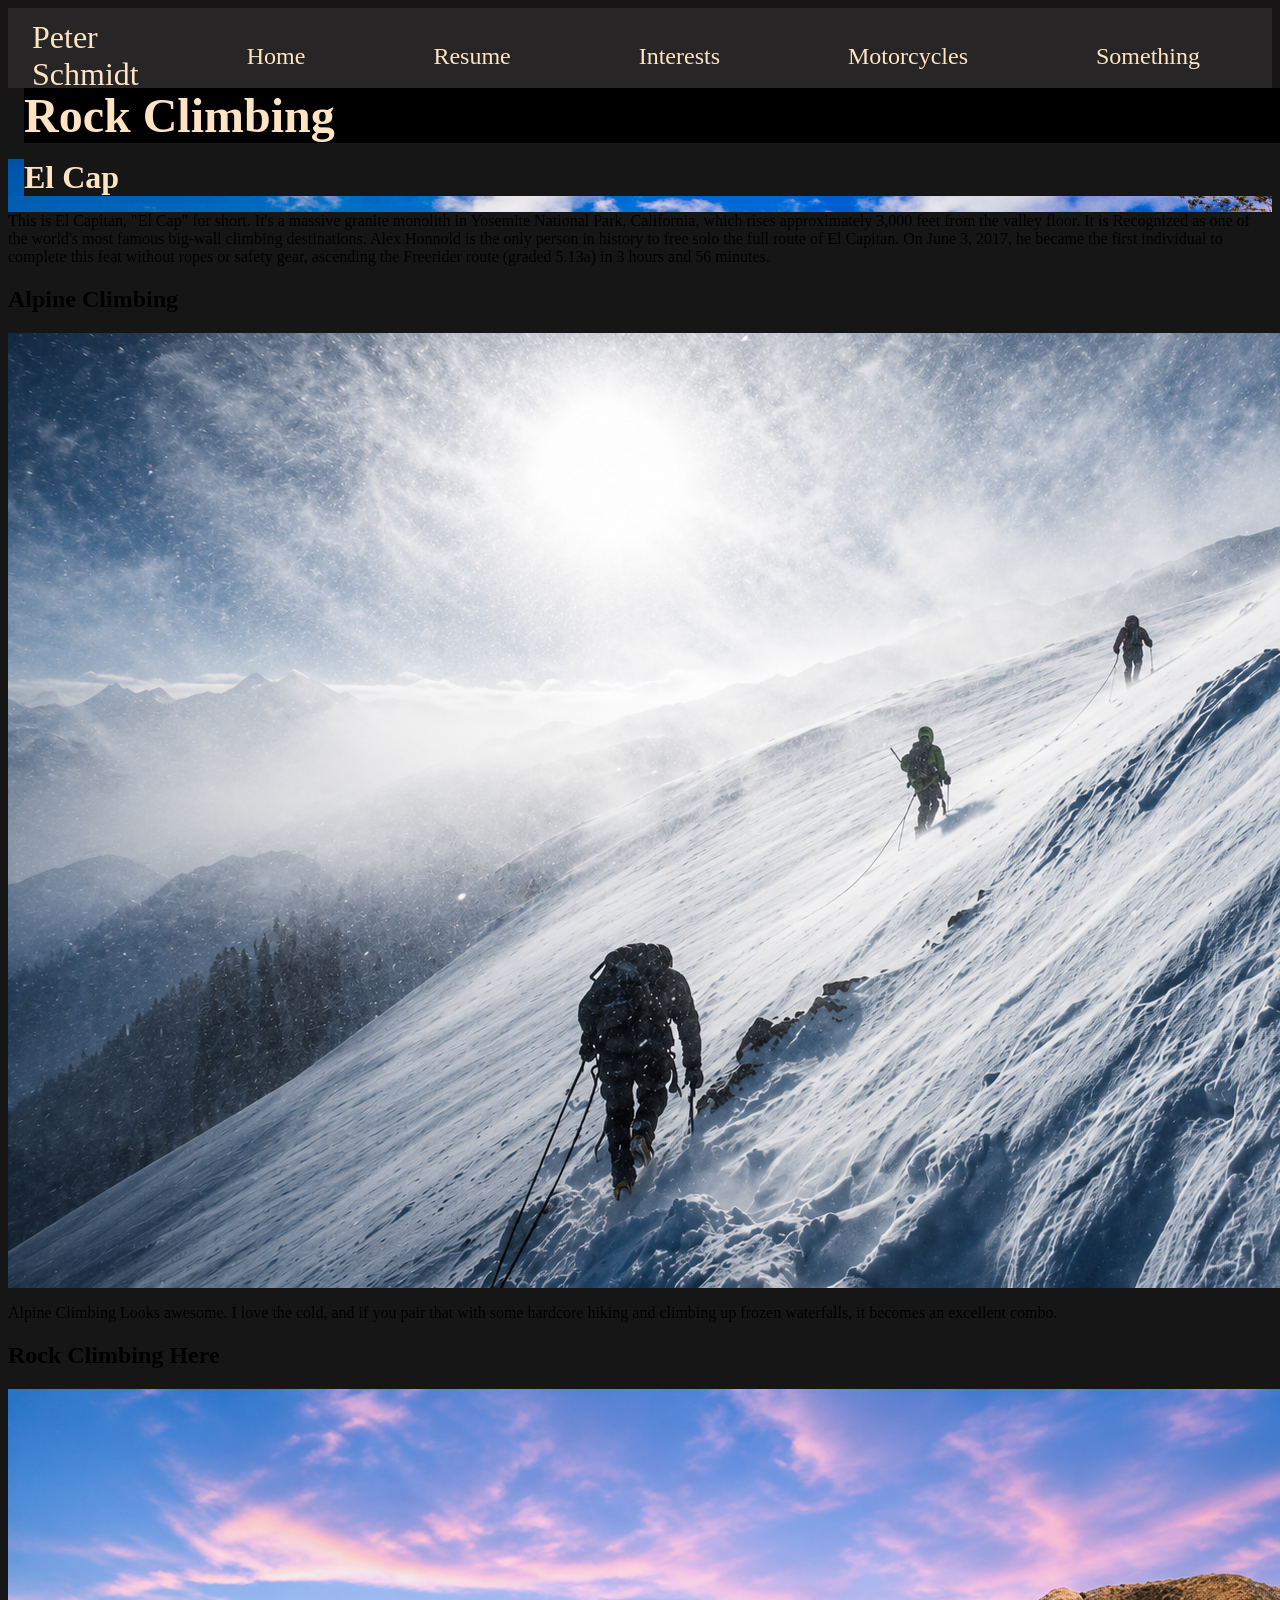
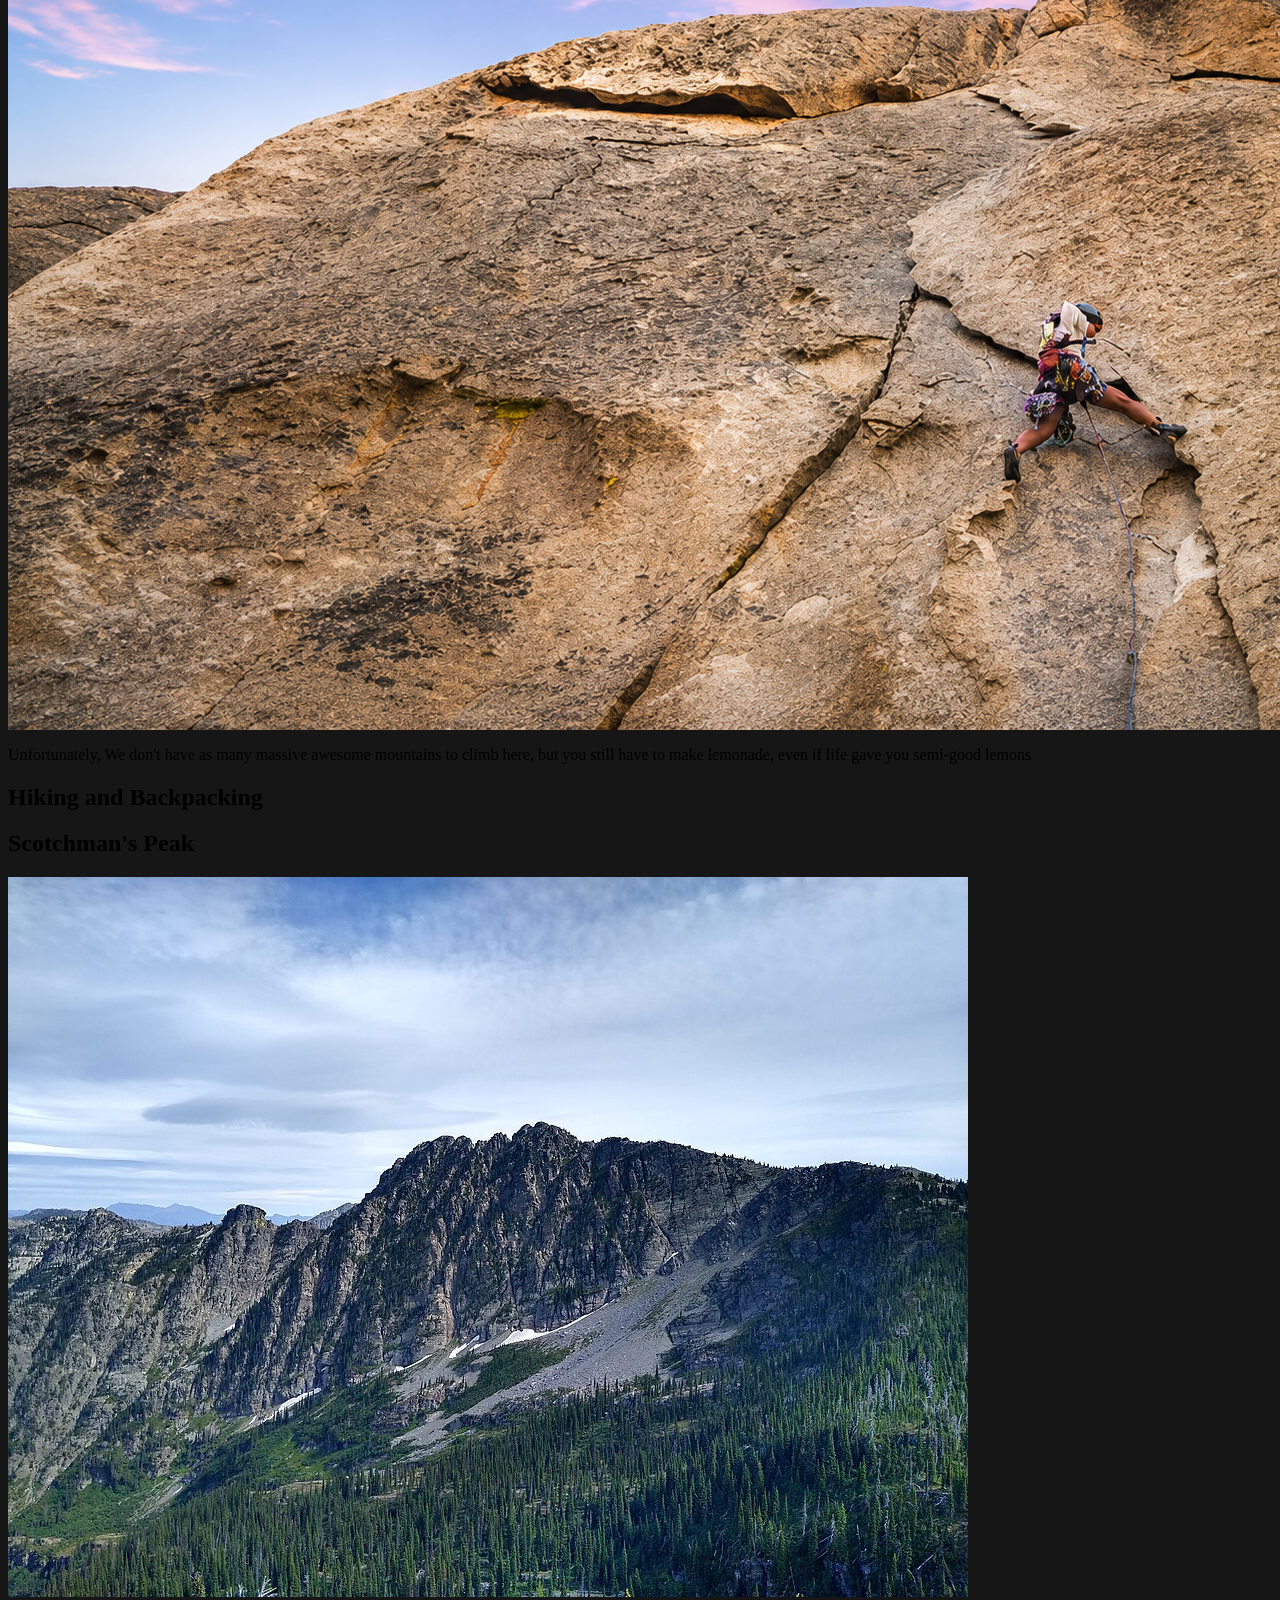
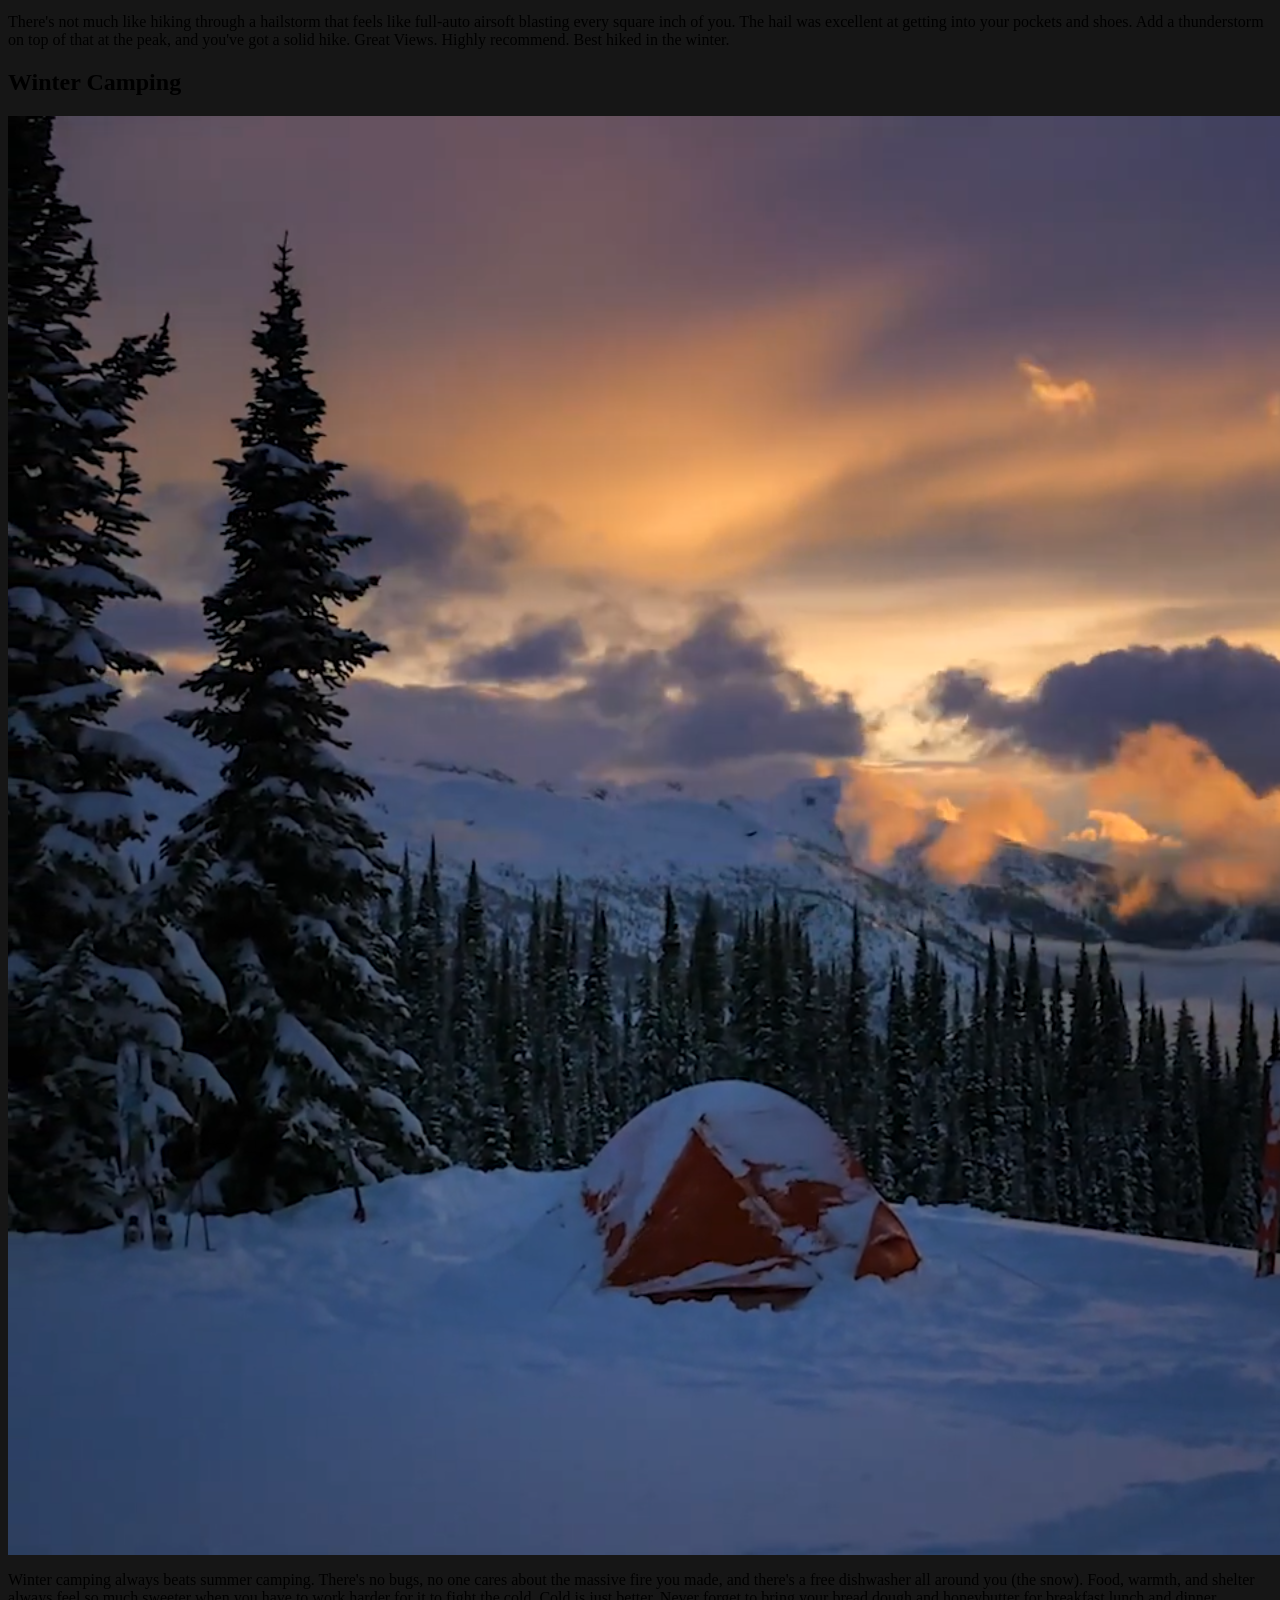
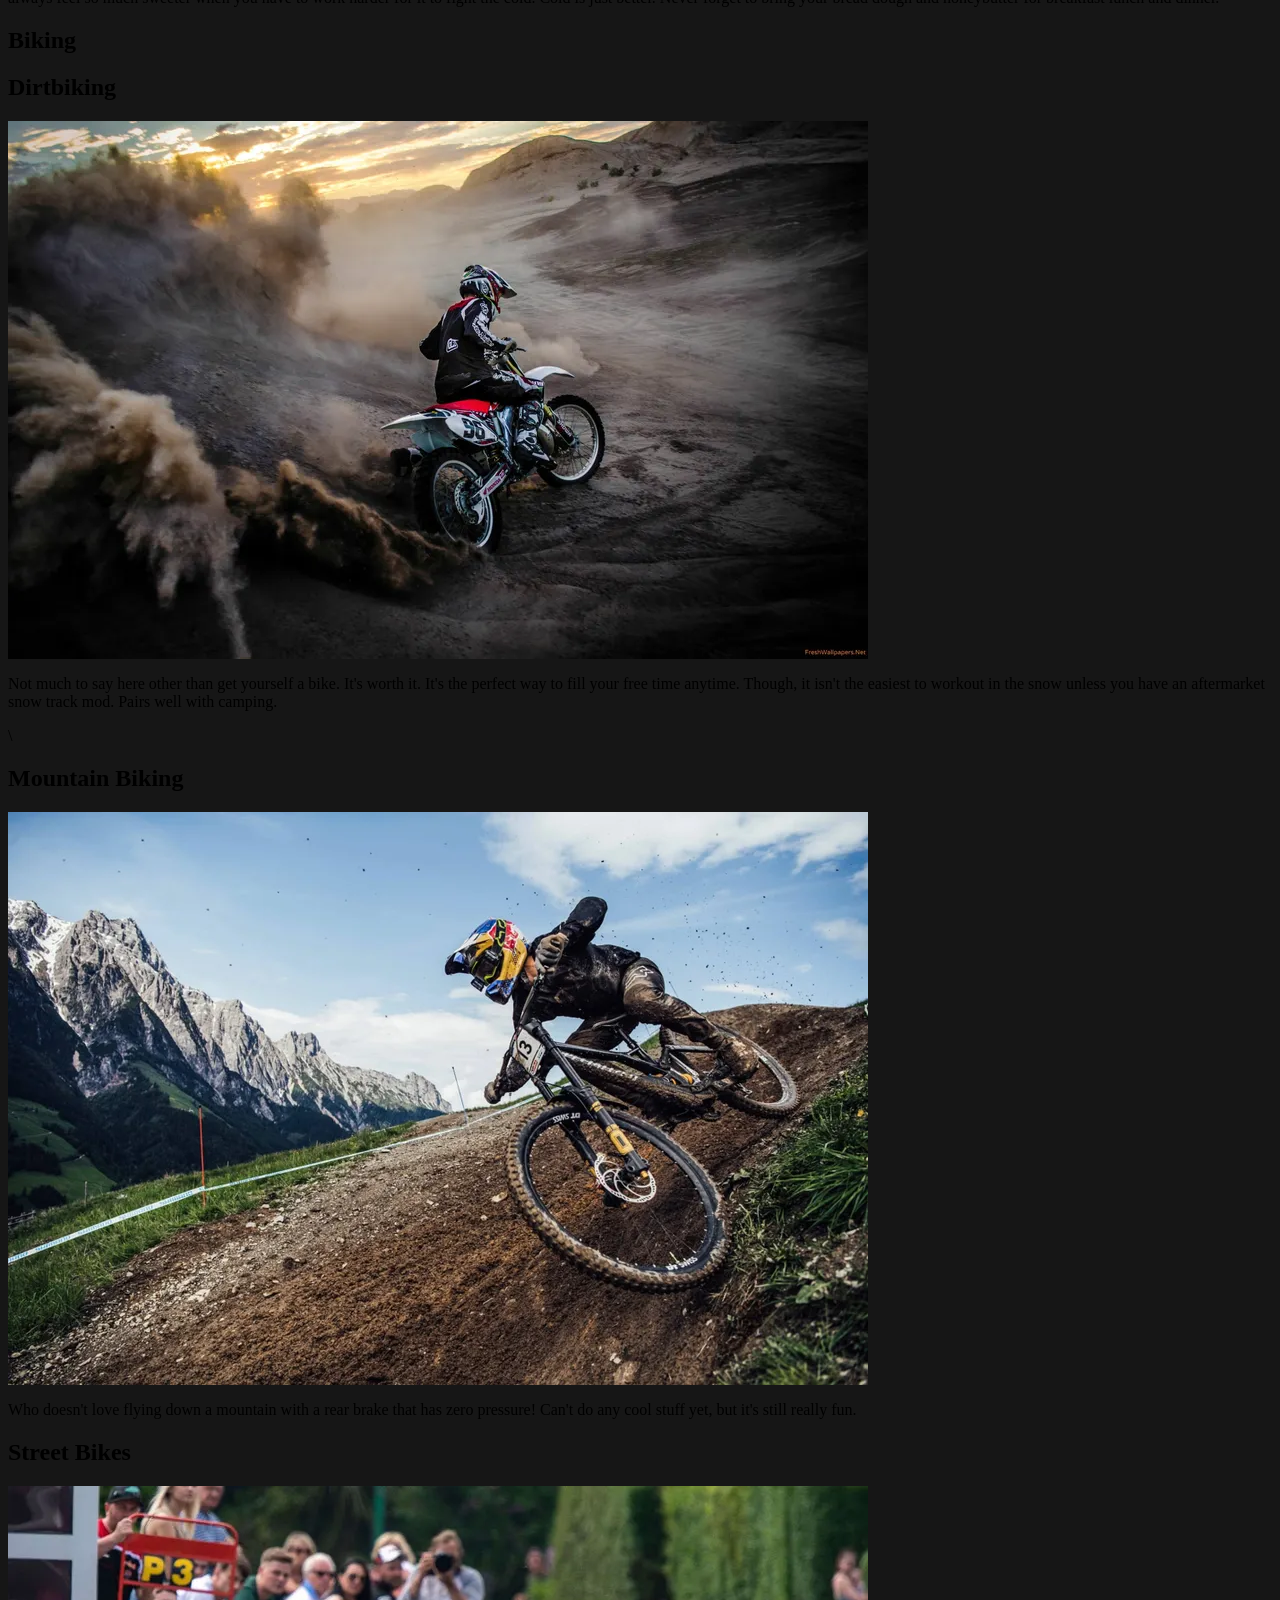
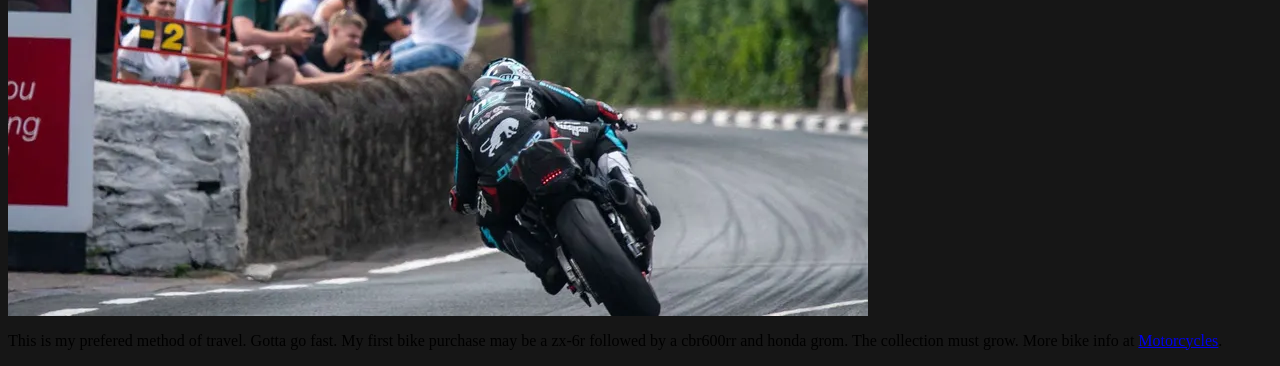
==== commit 8582e8ad: "edit Interests.html and its styles" ====
--- a/Interests.html
+++ b/Interests.html
@@ -14,7 +14,7 @@
                 <h2>El Cap</h2>
                 <!-- Picture of El Capitan as Backgorund in styles.css --> 
                 <!-- El Cap descripion-->
-                <p>>This is El Capitan, "El Cap" for short. It's a massive granite monolith in Yosemite National Park, California, which rises approximately 3,000 feet from the valley floor. It is Recognized as one of the world's most famous big-wall climbing destinations. Alex Honnold is the only person in history to free solo the full route of El Capitan. On June 3, 2017, he became the first individual to complete this feat without ropes or safety gear, ascending the Freerider route (graded 5.13a) in 3 hours and 56 minutes.</p>
+                <p>This is El Capitan, "El Cap" for short. It's a massive granite monolith in Yosemite National Park, California, which rises approximately 3,000 feet from the valley floor. It is Recognized as one of the world's most famous big-wall climbing destinations. Alex Honnold is the only person in history to free solo the full route of El Capitan. On June 3, 2017, he became the first individual to complete this feat without ropes or safety gear, ascending the Freerider route (graded 5.13a) in 3 hours and 56 minutes.</p>
             </div>
             
 
--- a/styles.css
+++ b/styles.css
@@ -1,16 +1,10 @@
-body {
-    margin: 0;
-    padding: 0;
-    height: 100%;
-}
-
-h1 {
+/* h1 {
     text-align: center;
     font-family: "Source Sans Pro", sans-serif;
     font-weight: bolder;
     color: bisque;
     font-size: 12pt;
-}
+}*/
 
 /* MENU */
 
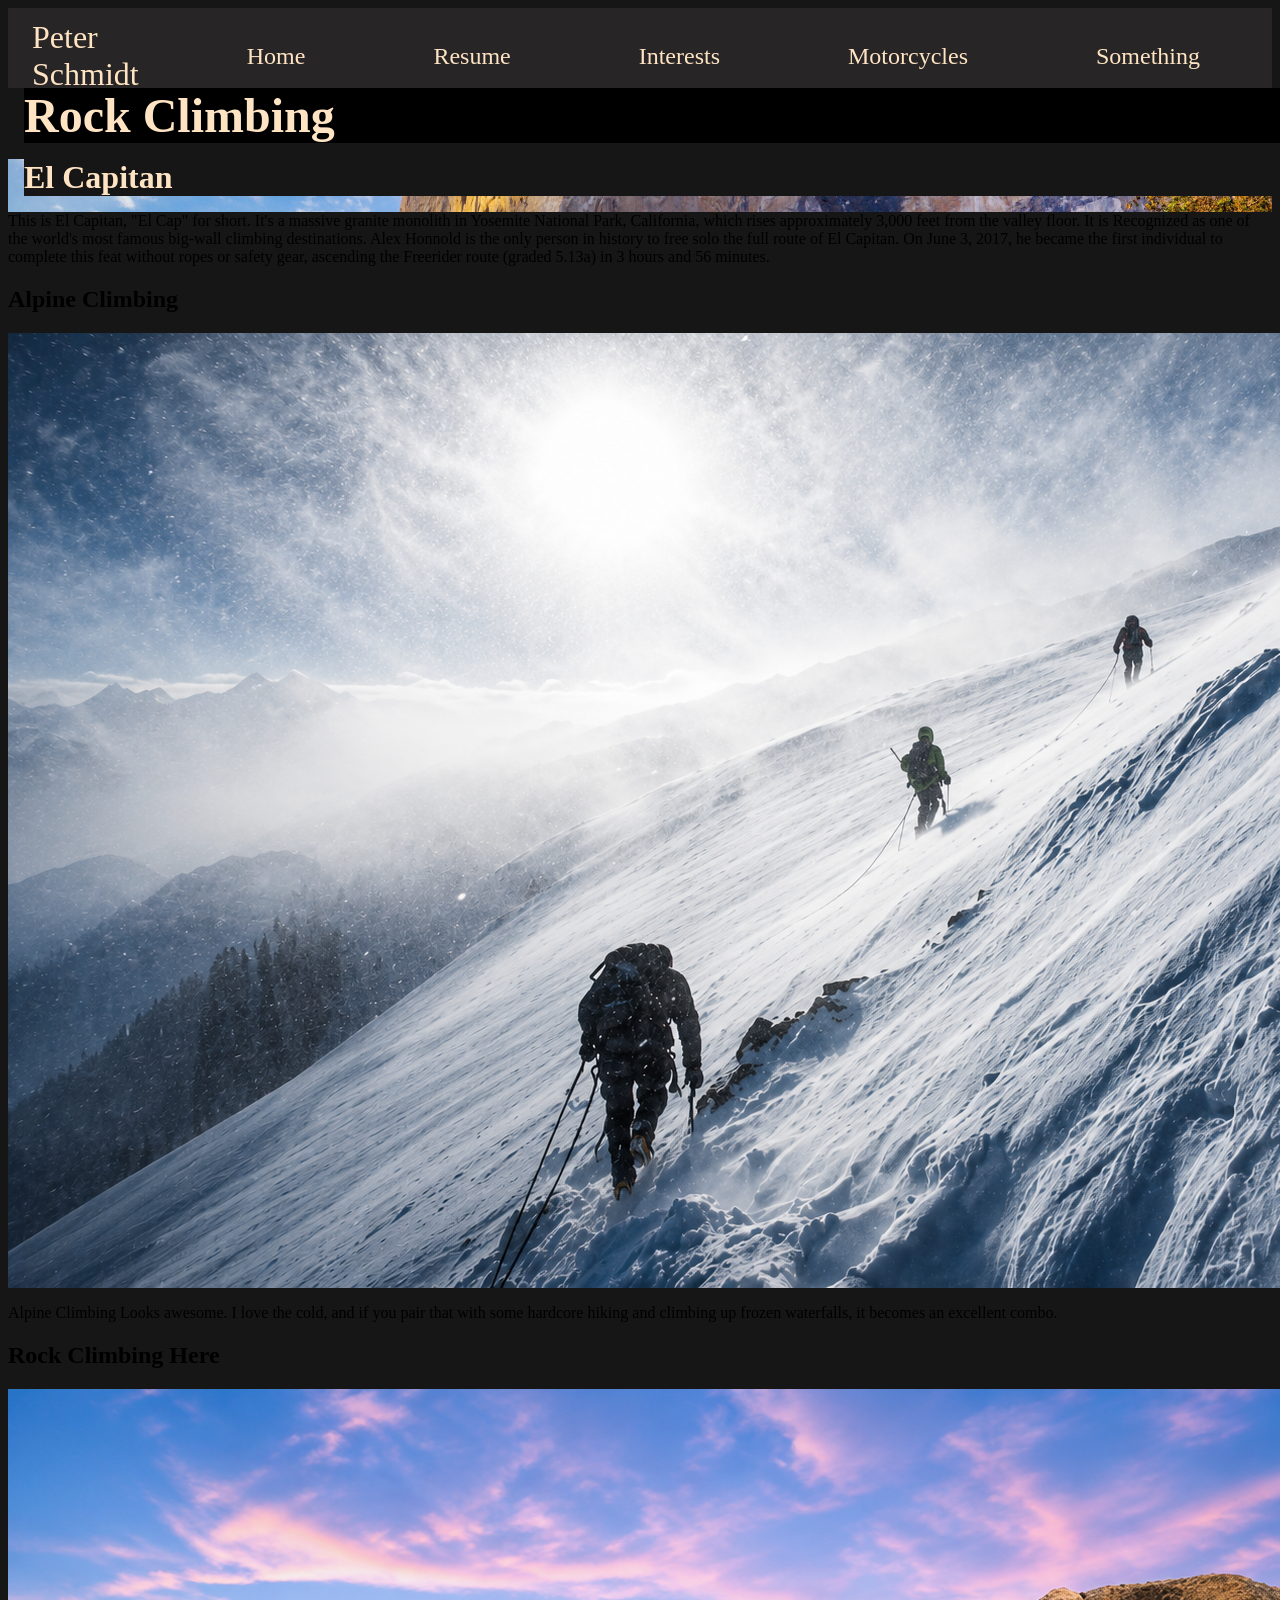
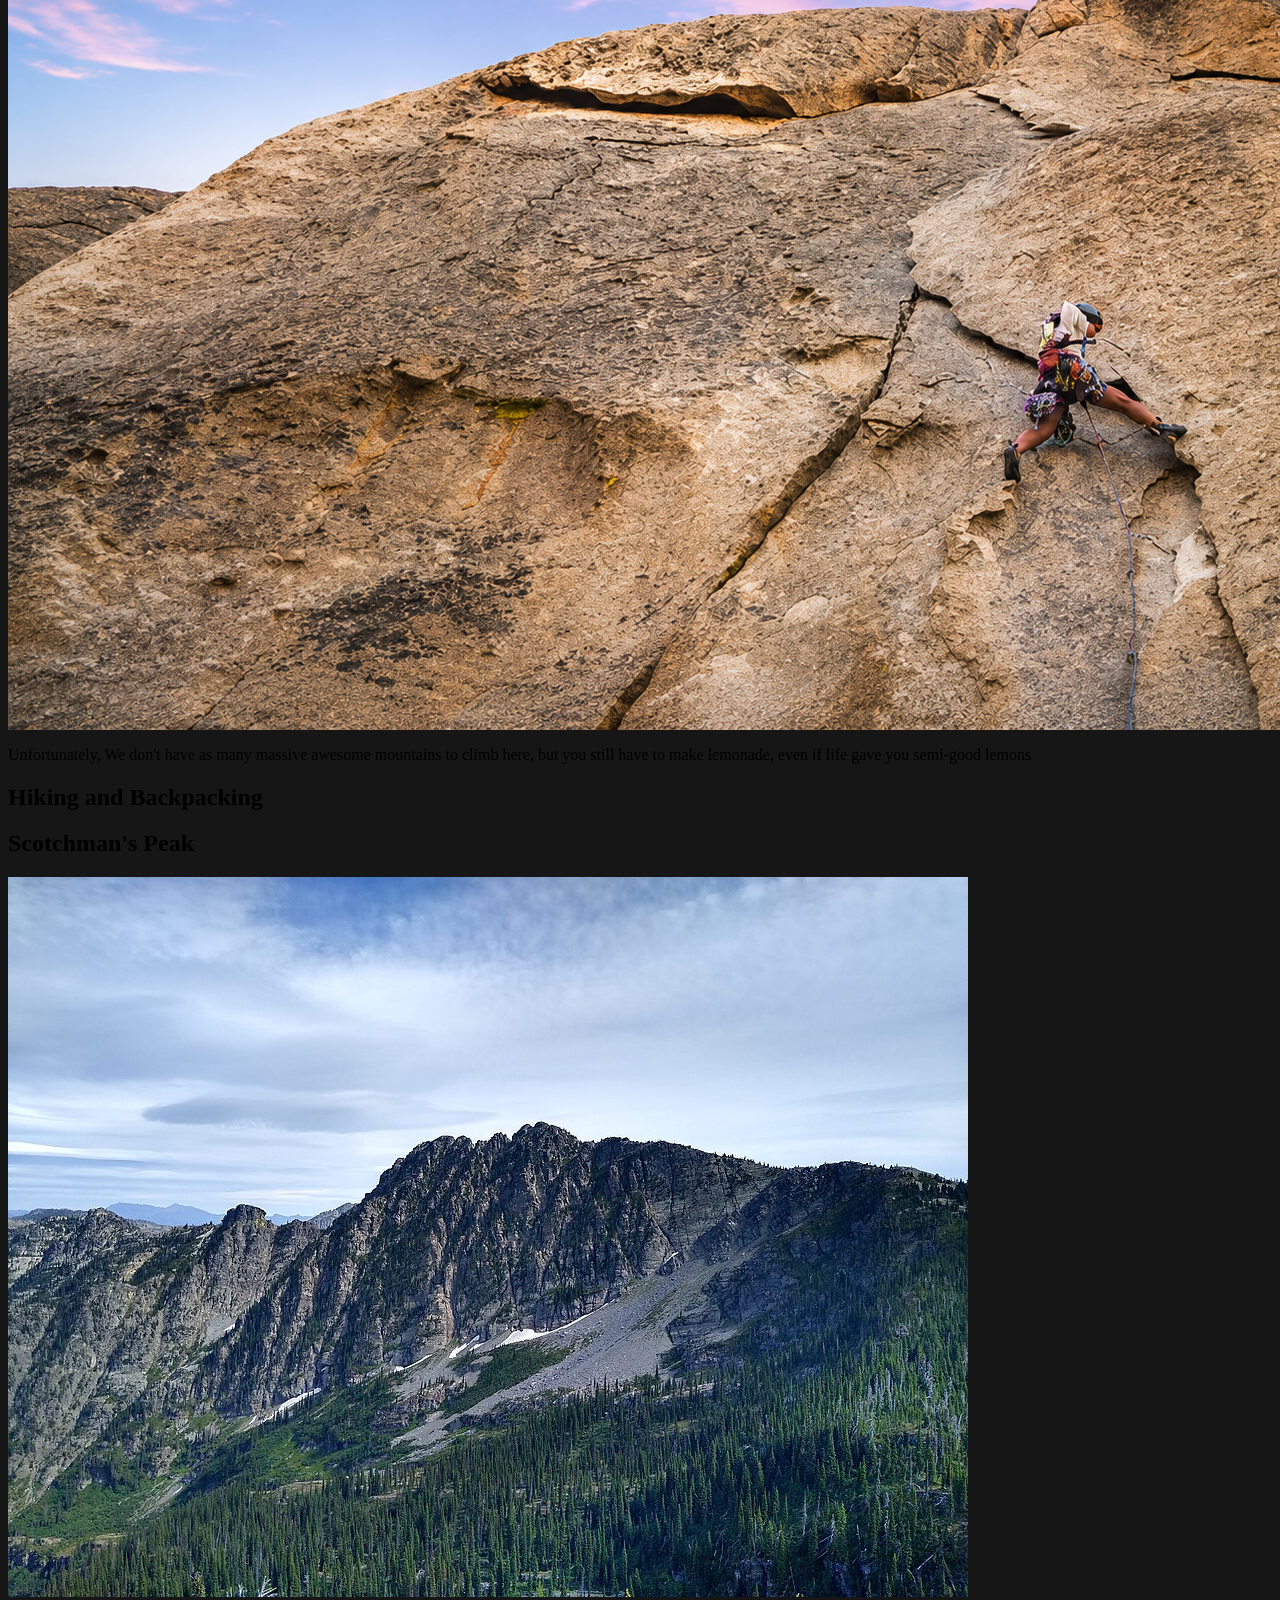
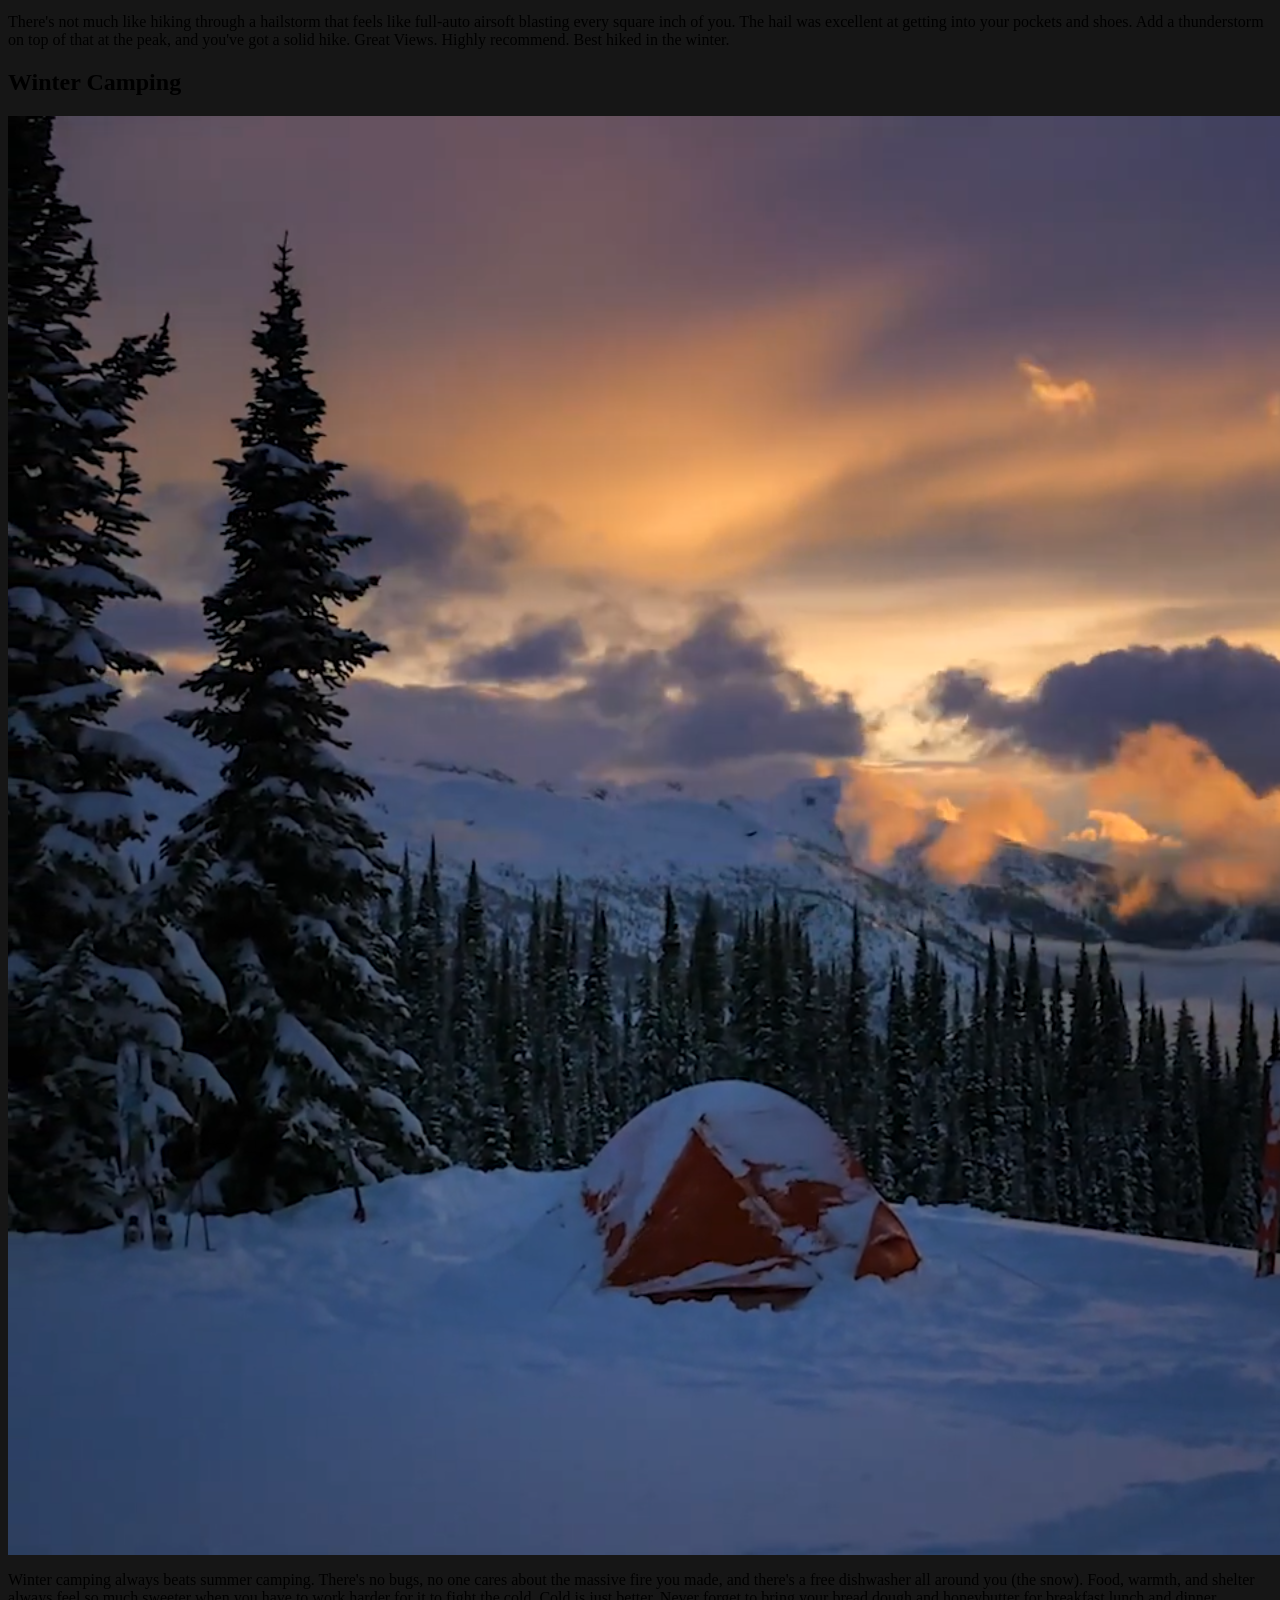
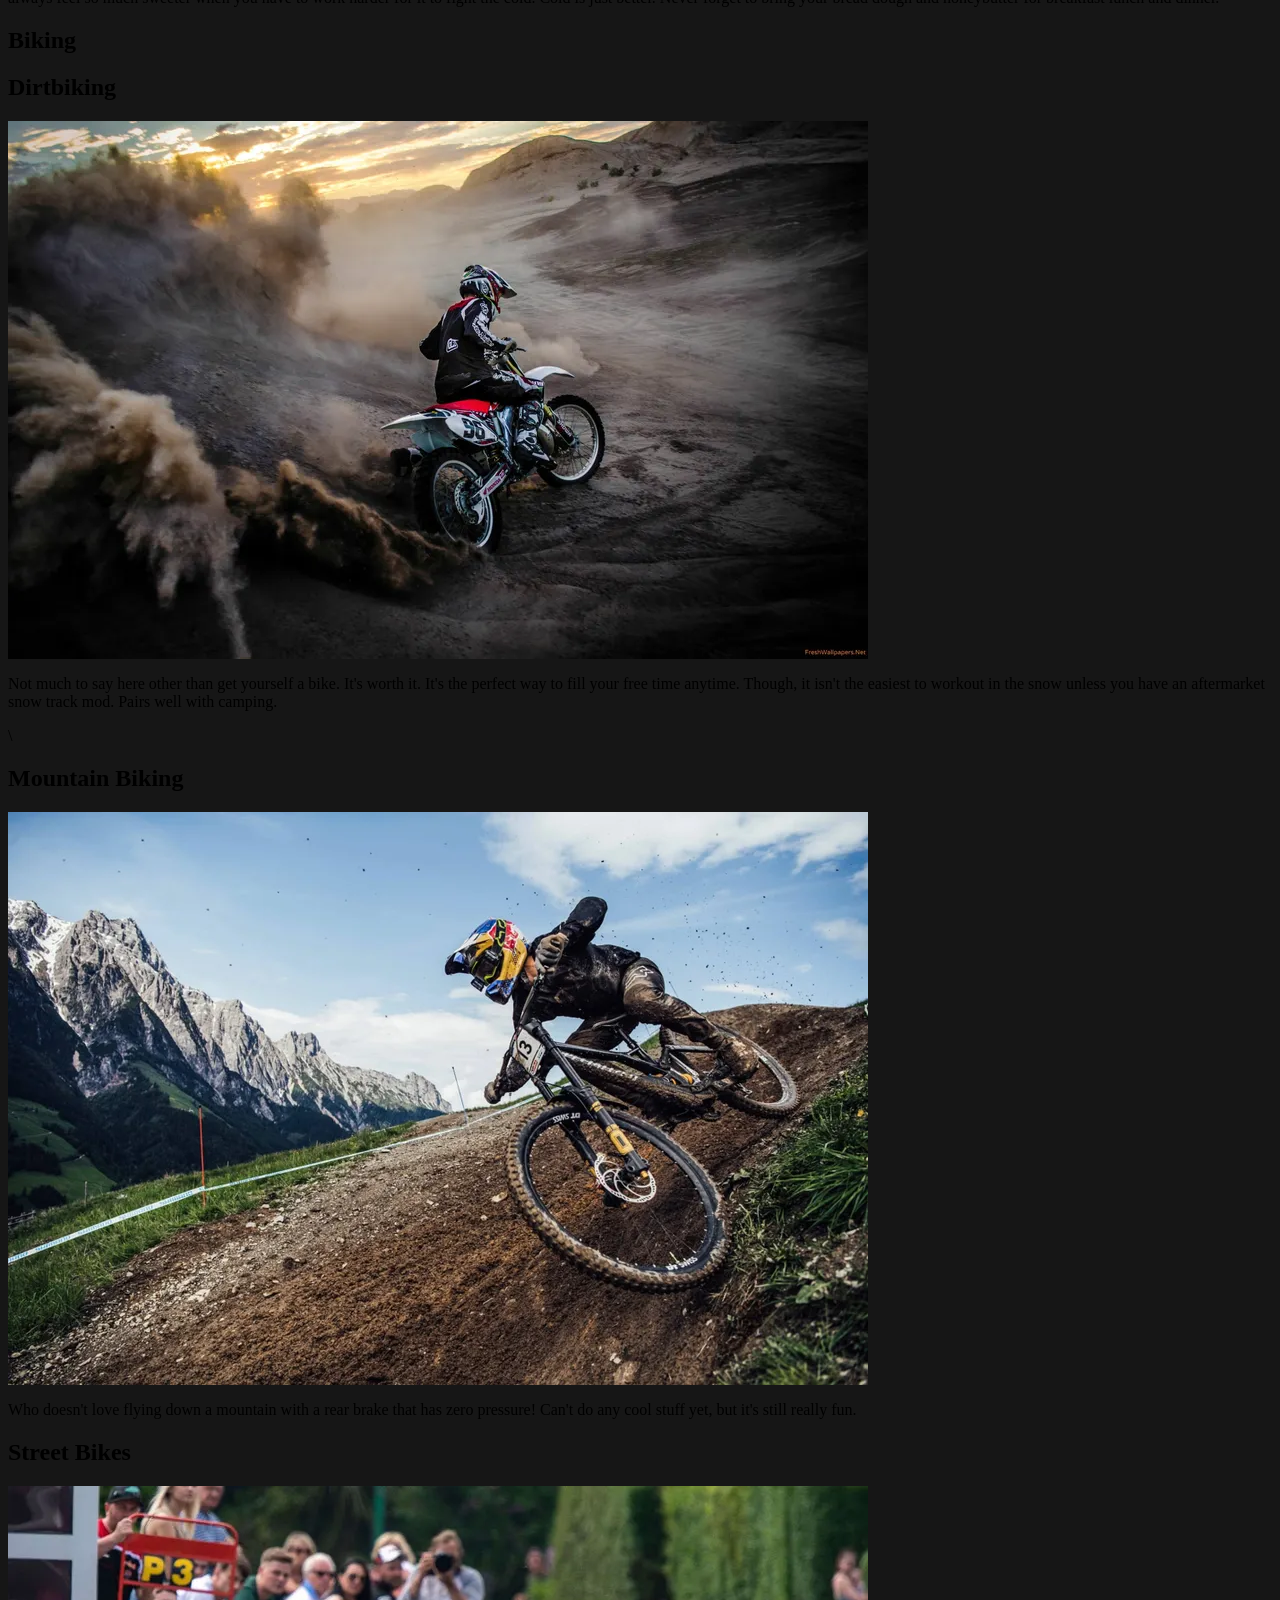
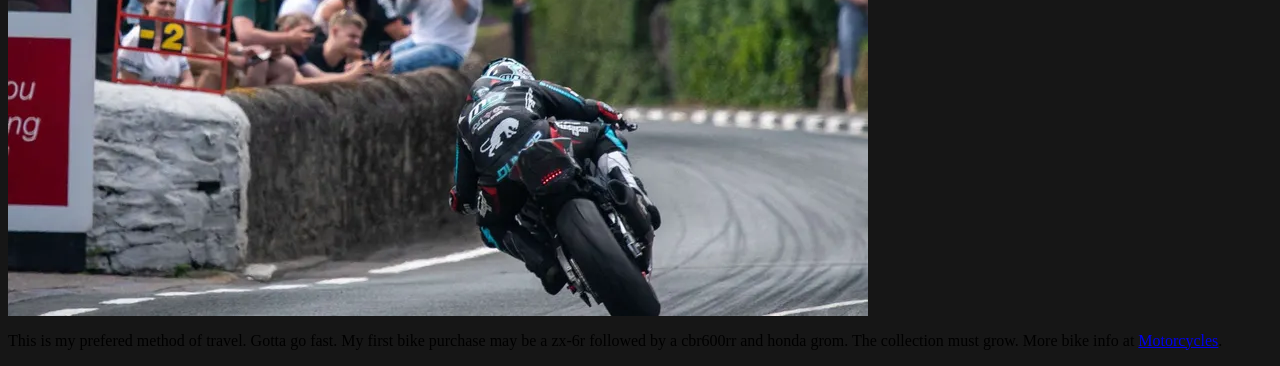
==== commit a0f66111: "edits on Interests.html" ====
--- a/Interests.html
+++ b/Interests.html
@@ -11,7 +11,7 @@
             <h1 class="RockClimbingTitle">Rock Climbing</h1>
 
             <div class="IntElCap">
-                <h2>El Cap</h2>
+                <h2>El Capitan</h2>
                 <!-- Picture of El Capitan as Backgorund in styles.css --> 
                 <!-- El Cap descripion-->
                 <p>This is El Capitan, "El Cap" for short. It's a massive granite monolith in Yosemite National Park, California, which rises approximately 3,000 feet from the valley floor. It is Recognized as one of the world's most famous big-wall climbing destinations. Alex Honnold is the only person in history to free solo the full route of El Capitan. On June 3, 2017, he became the first individual to complete this feat without ropes or safety gear, ascending the Freerider route (graded 5.13a) in 3 hours and 56 minutes.</p>
--- a/styles.css
+++ b/styles.css
@@ -82,6 +82,10 @@
 .IntElCap {
     background-image: url("Images/ElCapitan.jpg");
     background-size: cover;
+    background-position: center;
+    background-repeat: no-repeat;
+    background-attachment: absolute;
+    z-index: -2;
 }
 
 .IntElCap h2 {
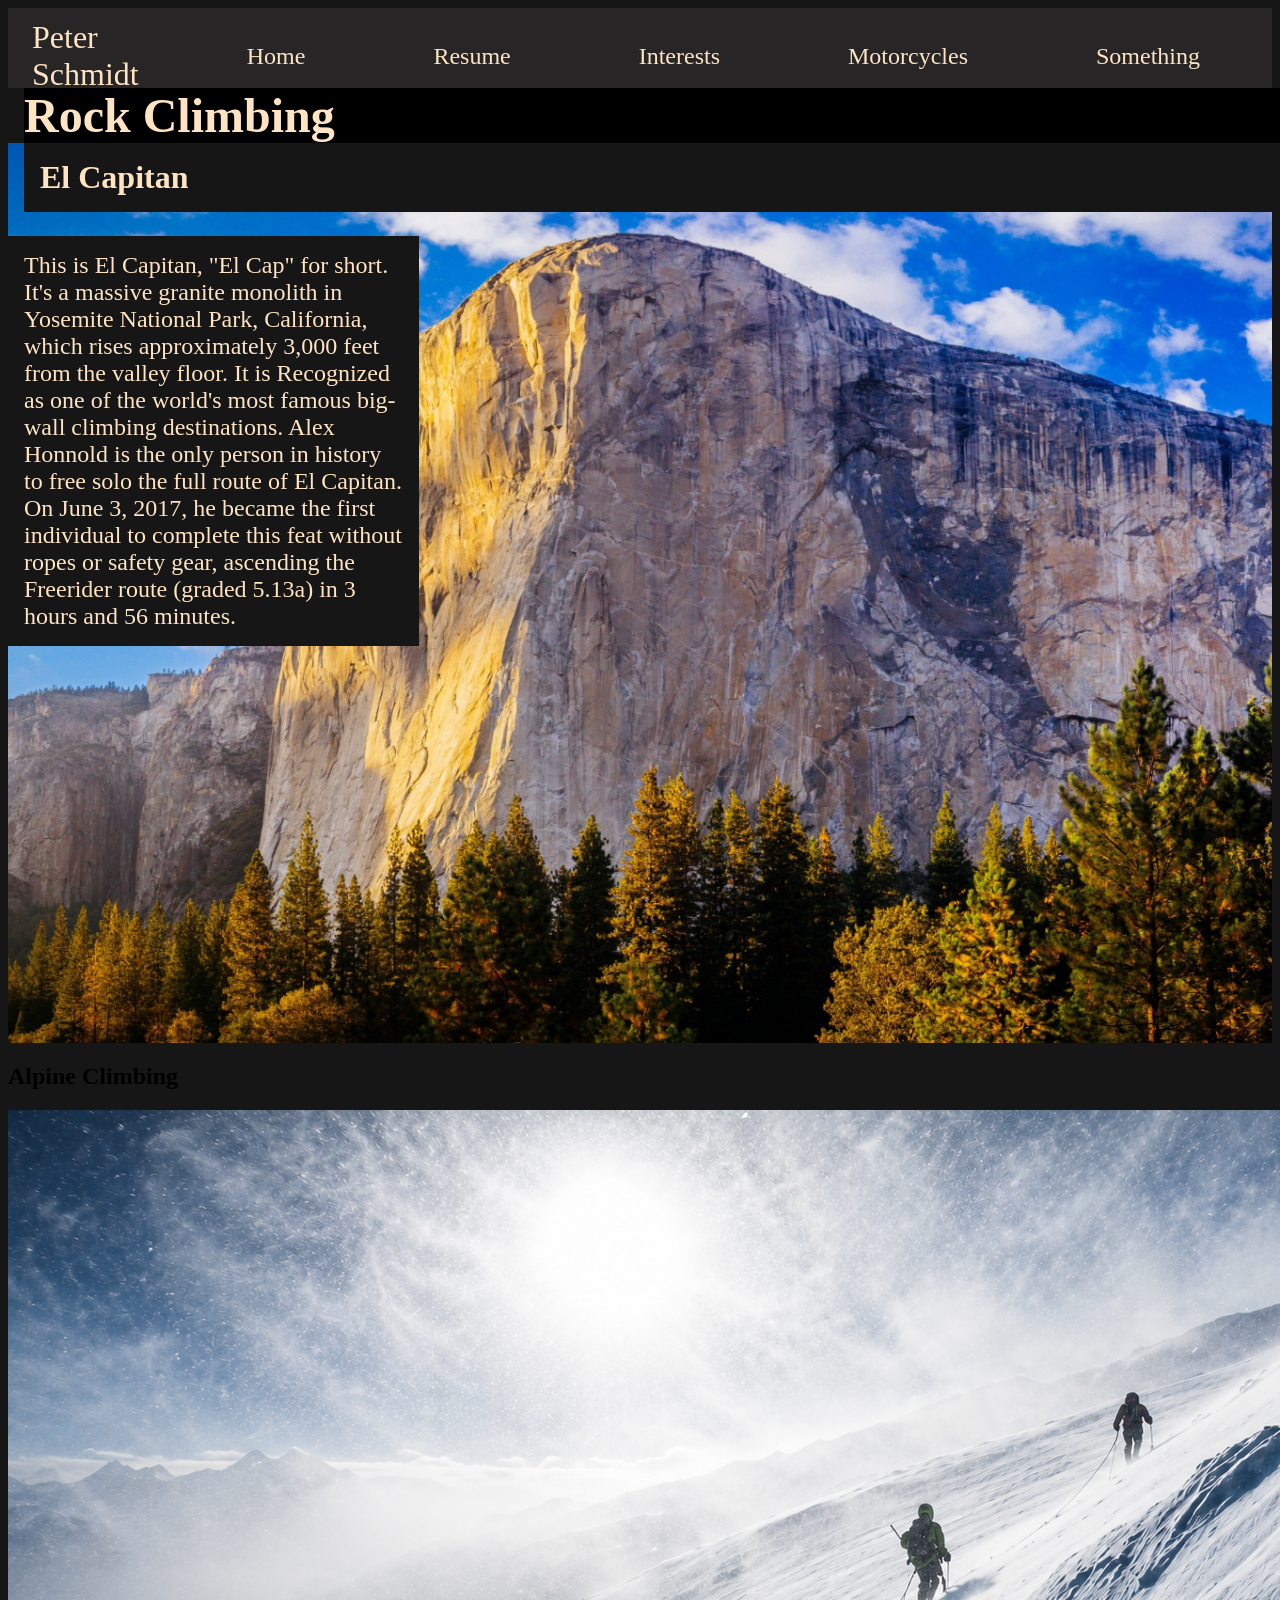
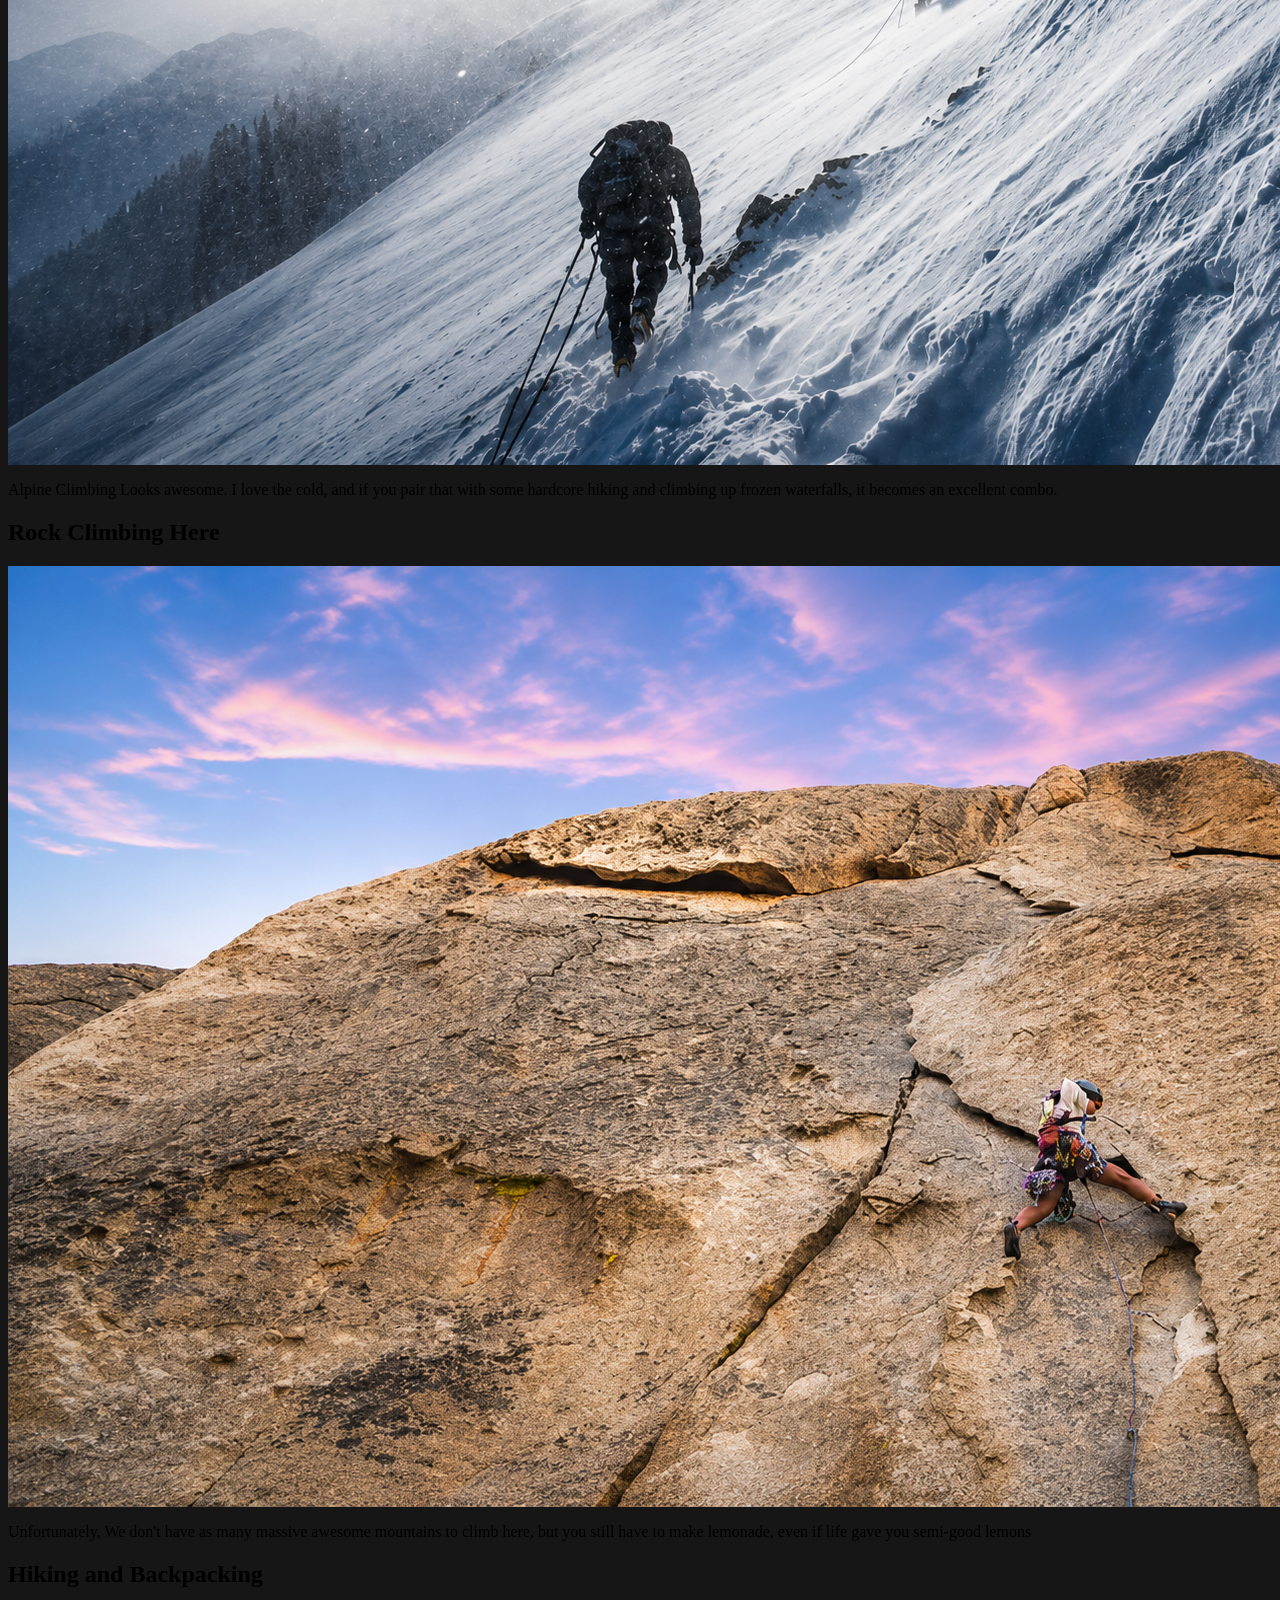
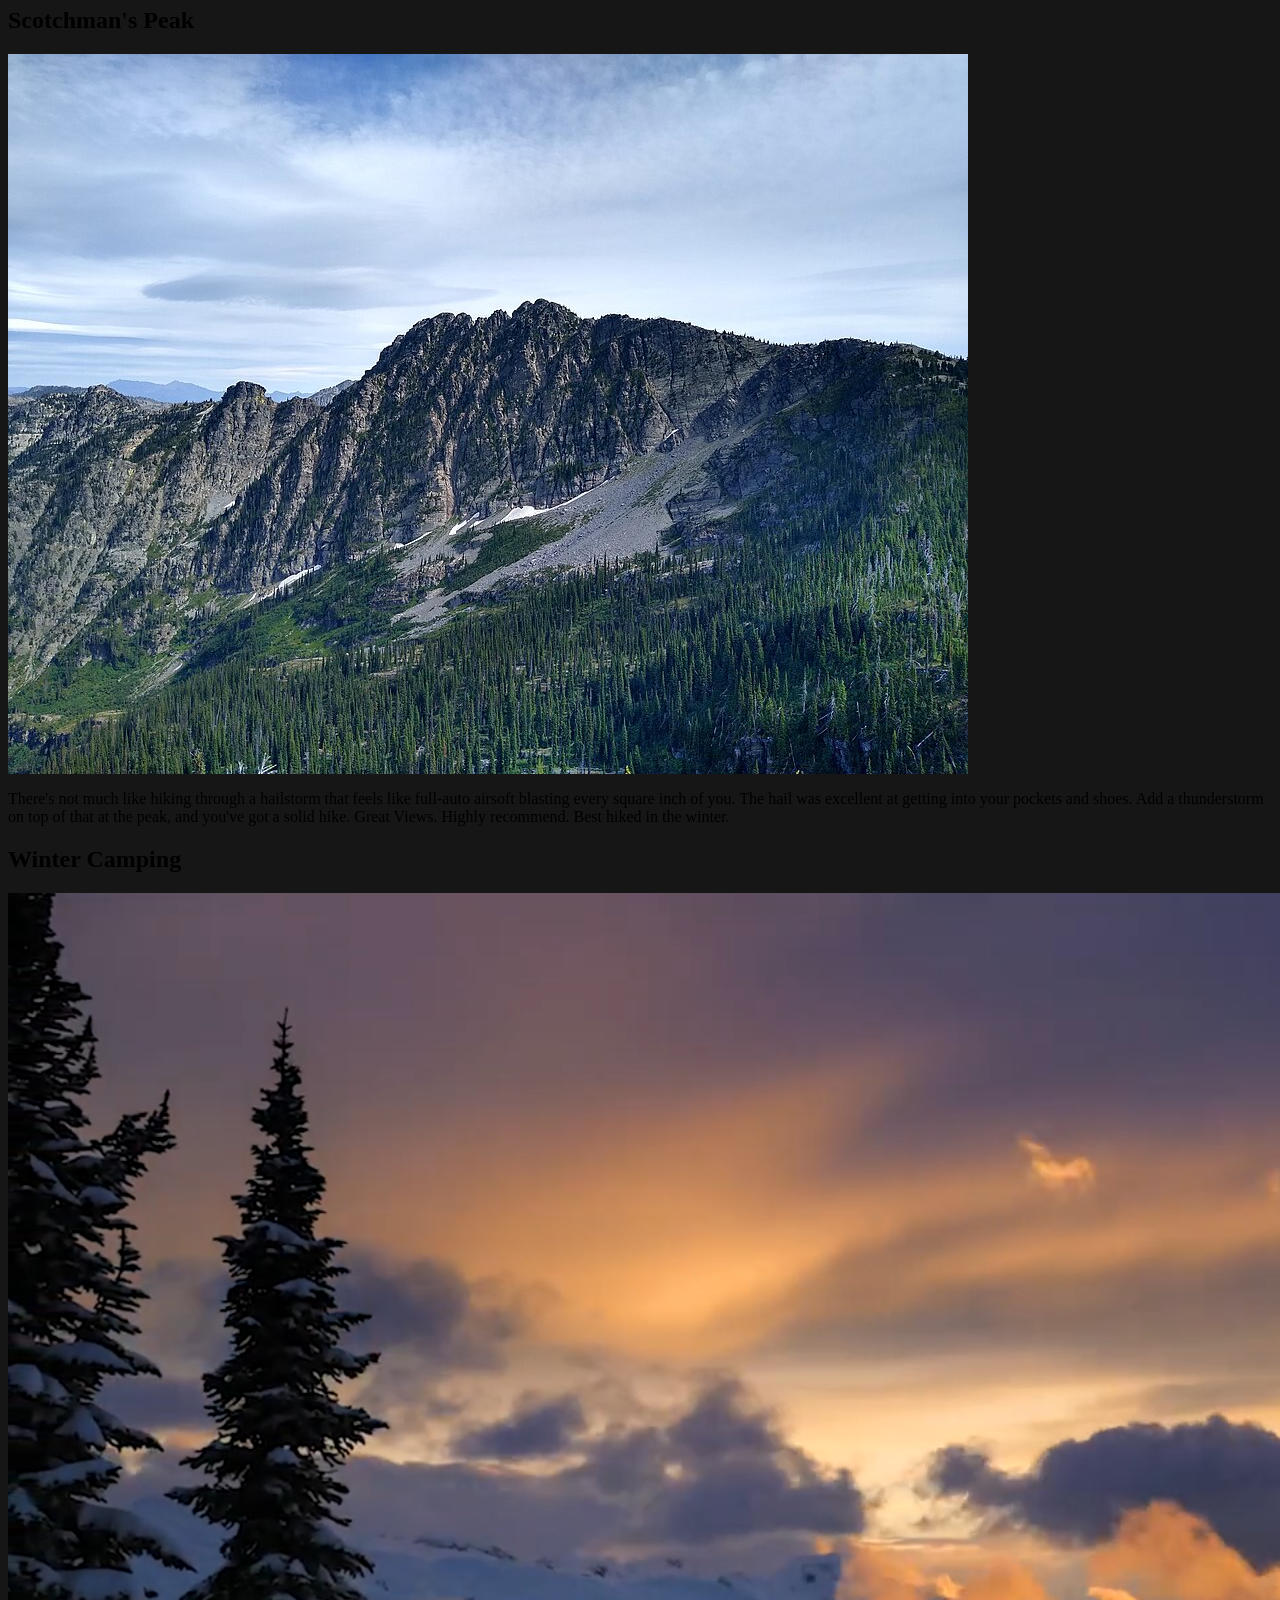
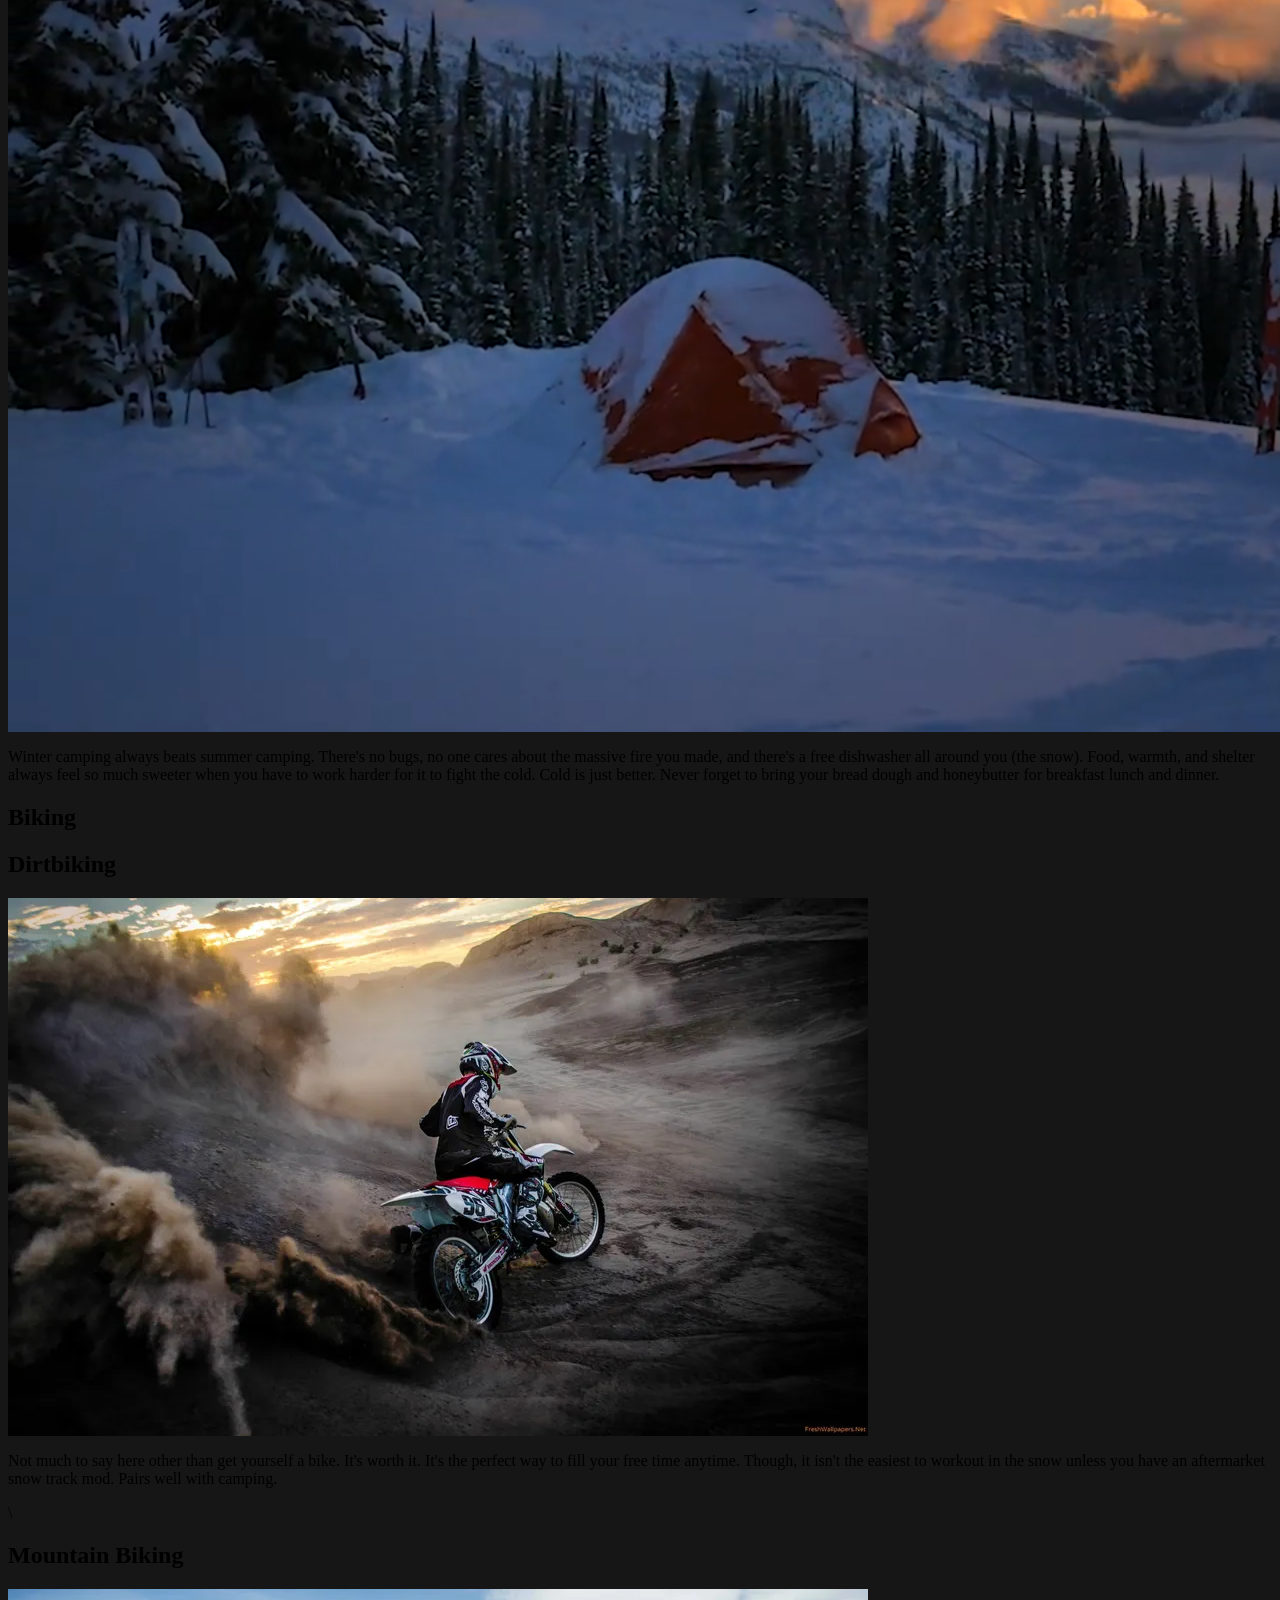
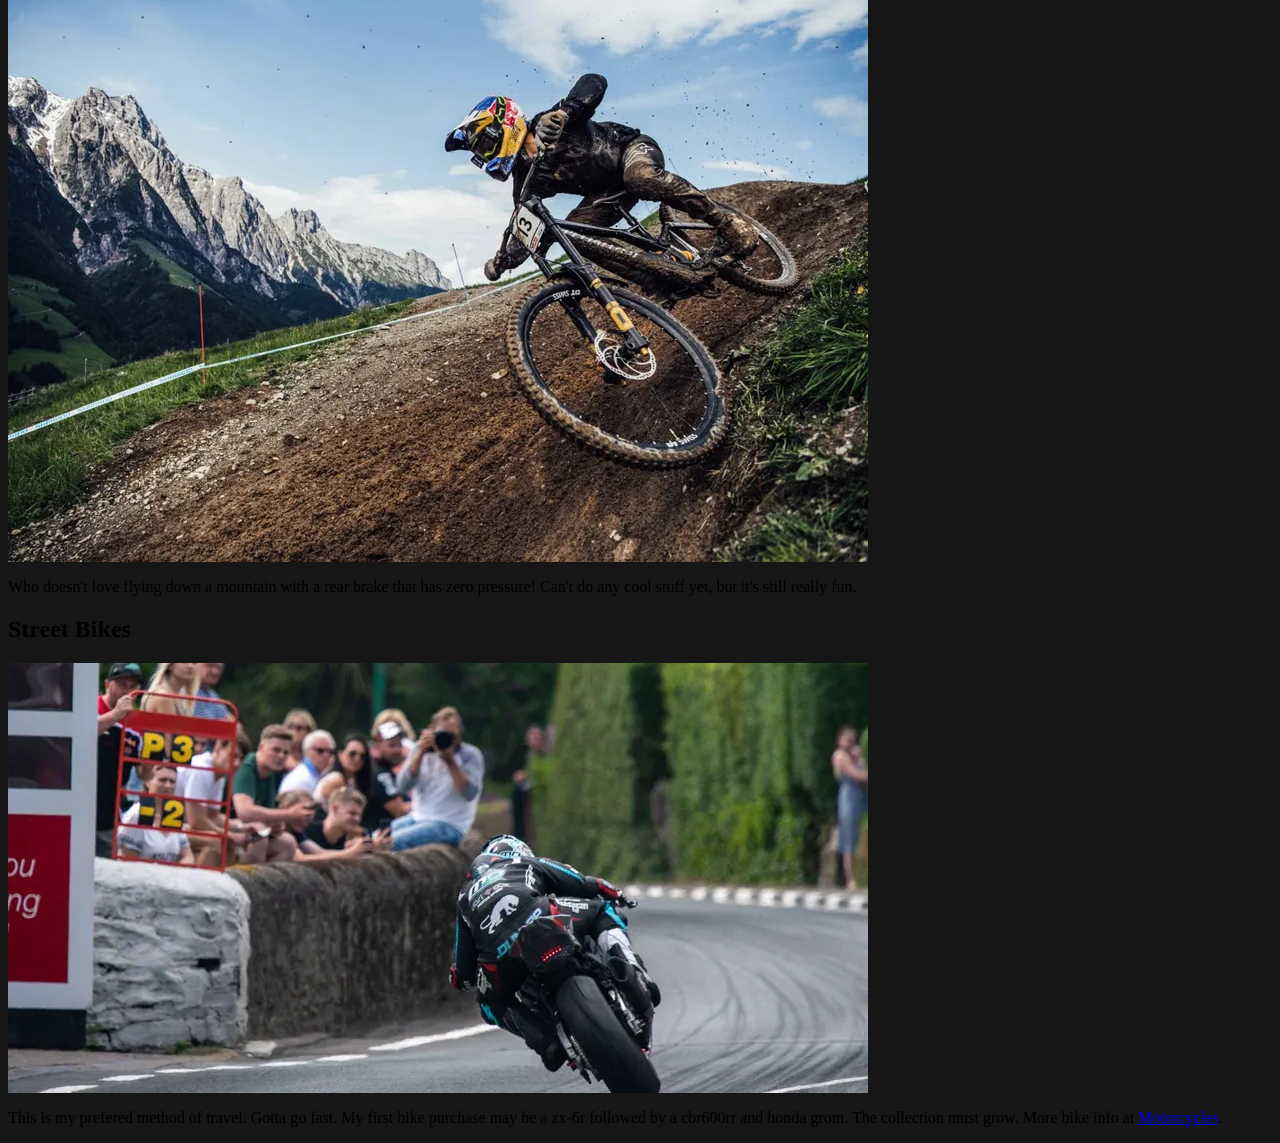
==== commit e1d82422: "Work on Motorcycles.html" ====
--- a/Interests.html
+++ b/Interests.html
@@ -83,6 +83,11 @@
                 <p>This is my prefered method of travel. Gotta go fast. My first bike purchase may be a zx-6r followed by a cbr600rr and honda grom. The collection must grow. More bike info at <a href="Motorcycles.html">Motorcycles</a>.</p>
             </div>
         </section>
+        <section class="IntJets">
+            <div class="IntJetEngine">
+                
+            </div>
+        </section>
         
     </body>
 </html>
--- a/styles.css
+++ b/styles.css
@@ -49,7 +49,6 @@
     top: 0;
     width: 100%;
     height: 100vh;
-    scroll-padding: 100px;
     background-image: url(Images/M1000RRWallpaper.jpg);
     background-size: cover;
     background-position: center;
@@ -84,14 +83,16 @@
     background-size: cover;
     background-position: center;
     background-repeat: no-repeat;
-    background-attachment: absolute;
+    background-attachment: local;
     z-index: -2;
+    height: 100vh;
 }
 
 .IntElCap h2 {
     font-size: 2rem;
-    margin: 1rem;
+    margin: auto 1rem;
     display: block;
+    padding: 1rem;
     width: 100%;
     color: bisque;
     background-color: rgb(22, 22, 22);
@@ -99,5 +100,11 @@
 
 .IntElCap p {
     background-color: rgb(22, 22, 22, 50);
-    font-size: 1rem;
+    font-size: 1.5rem;
+    color: bisque;
+    top: 100vh;
+    padding: 1rem;
+    display: inline-block;
+    width: 30%;
+    overflow: visible;
 }
